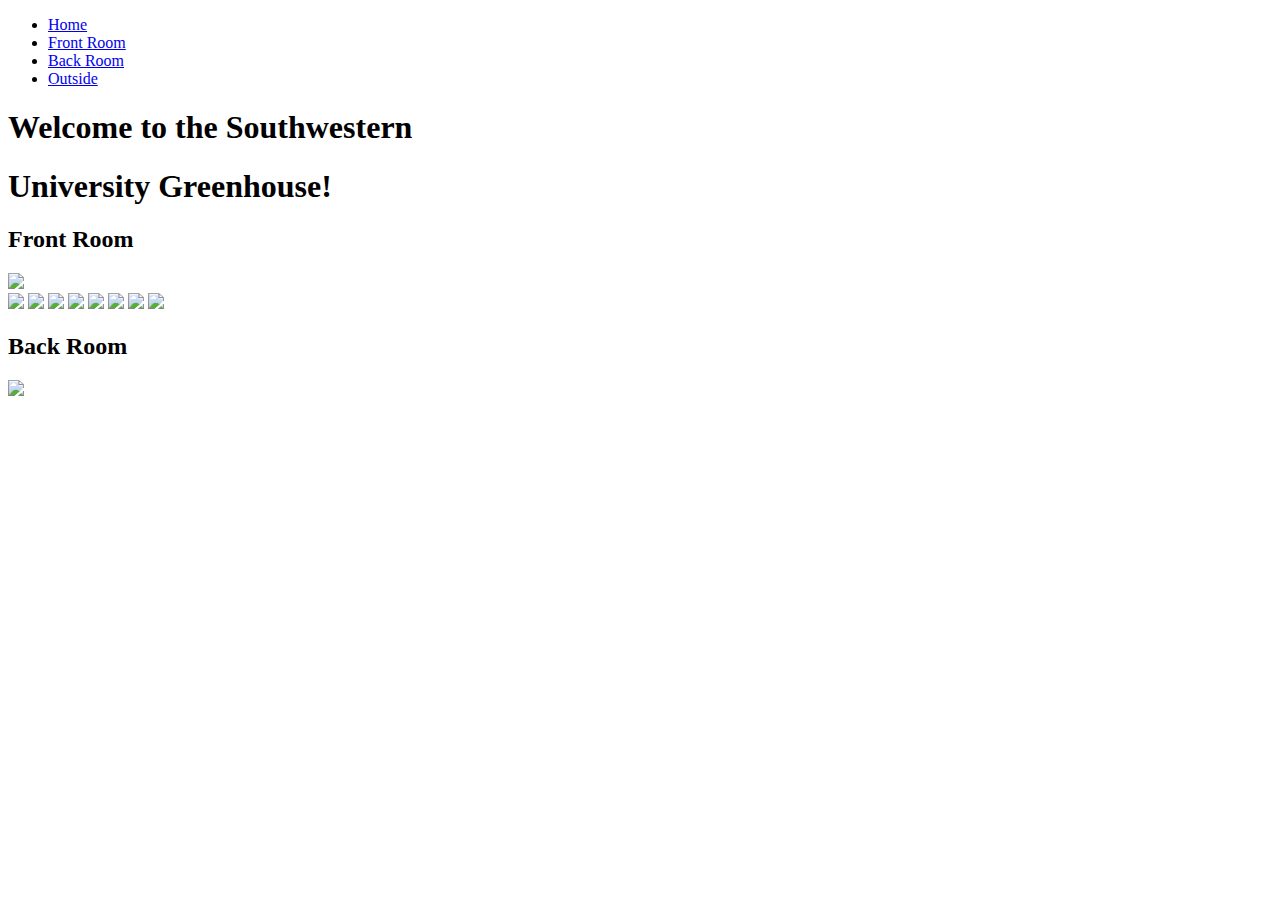
==== app/templates/index.html @ 9cfc9bf4 "made edits" ====
<!DOCTYPE html>
<html lang="en">
<head>
    <meta charset="UTF-8">
    <meta http-equiv="X-UA-Compatible" content="IE=edge">
    <meta name="viewport" content="width=device-width, initial-scale=1.0">
    <link rel="stylesheet" type="text/css" href="{{ url_for('static', filename='style.css') }}">
    <link href="https://fonts.googleapis.com/css2?family=Asap:ital,wght@0,100;0,300;0,400;1,300&display=swap" rel="stylesheet">
    <script type="text/javascript" src="index.js"></script>
    <title>Greenhouse Website</title>
</head>
<body>
    <header id="home">
        <nav>
            <div class = "row">
                <ul class="main-nav"> <!-- unordered list = ul, li = elements in the list -->
                    <li><a href="#home">Home</a></li>
                    <li><a href="#front">Front Room</a></li>
                    <li><a href="#back">Back Room</a></li>
                    <li><a href="#outside">Outside</a></li>
                </ul>
            </div>
        </nav>
        <div class="hero-text-box">

            <h1>Welcome to the Southwestern</h1>
            <h1>University Greenhouse!</h1>
            
        </div>
    
    
    </header>
    <section class = "front" id = "front">
        <h2>Front Room</h2>
        <div class = "item-box-of-3">
            <div class = "img-box-of-3">
                <!-- <script> fillGrid()</script> -->
                <div class="grid-container">
                    <!-- <script> fillGrid()</script> -->
                    <a href= '#'><div class="grid-item"></div></a>
                    <a href= '#'><div class="grid-item"></div></a>
                    <a href= '#'><div class="grid-item"></div></a>  
                    <a href= '#'><div class="grid-item"></div></a>
                    <a href= '#'><div class="grid-item"></div></a>
                    <a href= '#'><div class="grid-item"></div></a>   
                  </div>
                <div class="grid-container">
                    <!-- <script> fillGrid()</script> -->
                    <a href= '#'><div class="grid-item"></div></a>
                    <a href= '#'><div class="grid-item"></div></a>
                    <a href= '#'><div class="grid-item"></div></a>  
                    <a href= '#'><div class="grid-item"></div></a>
                    <a href= '#'><div class="grid-item"></div></a>
                    <a href= '#'><div class="grid-item"></div></a>   
                </div>
                <div class="grid-container">
                    <!-- <script> fillGrid()</script> -->
                    <a href= '#'><div class="grid-item"></div></a>
                    <a href= '#'><div class="grid-item"></div></a>
                    <a href= '#'><div class="grid-item"></div></a>  
                    <a href= '#'><div class="grid-item"></div></a>
                    <a href= '#'><div class="grid-item"></div></a>
                    <a href= '#'><div class="grid-item"></div></a>   
                  </div>
            </div>
            <div class = "img-box-of-3">
                <!-- <script> fillGrid()</script> -->
                <div class="grid-container">
                    <!-- <script> fillGrid()</script> -->
                    <a href= '#'><div class="grid-item"></div></a>
                    <a href= '#'><div class="grid-item"></div></a>
                    <a href= '#'><div class="grid-item"></div></a>  
                    <a href= '#'><div class="grid-item"></div></a>
                    <a href= '#'><div class="grid-item"></div></a>
                    <a href= '#'><div class="grid-item"></div></a>   
                  </div>
                <div class="grid-container">
                    <!-- <script> fillGrid()</script> -->
                    <a href= '#'><div class="grid-item"></div></a>
                    <a href= '#'><div class="grid-item"></div></a>
                    <a href= '#'><div class="grid-item"></div></a>  
                    <a href= '#'><div class="grid-item"></div></a>
                    <a href= '#'><div class="grid-item"></div></a>
                    <a href= '#'><div class="grid-item"></div></a>   
                </div>
                <div class="grid-container">
                    <!-- <script> fillGrid()</script> -->
                    <a href= '#'><div class="grid-item"></div></a>
                    <a href= '#'><div class="grid-item"></div></a>
                    <a href= '#'><div class="grid-item"></div></a>  
                    <a href= '#'><div class="grid-item"></div></a>
                    <a href= '#'><div class="grid-item"></div></a>
                    <a href= '#'><div class="grid-item"></div></a>   
                  </div>
            </div>
            <img src="/static/img/filler_form.jpg" class = "form">
        </div>
    </section>
    <section class = "photos" id = "photos">
        <div class = "img-box-of-8">
            <img src="/static/img/garden-1.jpeg" class = "photo">
            <img src="/static/img/garden-2.jpeg" class = "photo">
            <img src="/static/img/garden-3.jpeg" class = "photo">
            <img src="/static/img/garden-4.jpeg" class = "photo">
            <img src="/static/img/garden-5.jpeg" class = "photo">
            <img src="/static/img/garden-6.jpeg" class = "photo">
            <img src="/static/img/garden-7.jpeg" class = "photo">
            <img src="/static/img/garden-8.jpeg" class = "photo">
        </div>
    </section>
    <section class = "back" id = "back">
        <h2>Back Room</h2>
        <div class = "item-box-of-3">
            <div class = "img-box-of-3">
                <!-- <script> fillGrid()</script> -->
                <div class="grid-container">
                    <!-- <script> fillGrid()</script> -->
                    <a href= '#'><div class="grid-item"></div></a>
                    <a href= '#'><div class="grid-item"></div></a>
                    <a href= '#'><div class="grid-item"></div></a>  
                    <a href= '#'><div class="grid-item"></div></a>
                    <a href= '#'><div class="grid-item"></div></a>
                    <a href= '#'><div class="grid-item"></div></a>   
                  </div>
                <div class="grid-container">
                    <!-- <script> fillGrid()</script> -->
                    <a href= '#'><div class="grid-item"></div></a>
                    <a href= '#'><div class="grid-item"></div></a>
                    <a href= '#'><div class="grid-item"></div></a>  
                    <a href= '#'><div class="grid-item"></div></a>
                    <a href= '#'><div class="grid-item"></div></a>
                    <a href= '#'><div class="grid-item"></div></a>   
                </div>
                <div class="grid-container">
                    <!-- <script> fillGrid()</script> -->
                    <a href= '#'><div class="grid-item"></div></a>
                    <a href= '#'><div class="grid-item"></div></a>
                    <a href= '#'><div class="grid-item"></div></a>  
                    <a href= '#'><div class="grid-item"></div></a>
                    <a href= '#'><div class="grid-item"></div></a>
                    <a href= '#'><div class="grid-item"></div></a>   
                  </div>
            </div>
            <div class = "img-box-of-3">
                <!-- <script> fillGrid()</script> -->
                <div class="grid-container">
                    <!-- <script> fillGrid()</script> -->
                    <a href= '#'><div class="grid-item"></div></a>
                    <a href= '#'><div class="grid-item"></div></a>
                    <a href= '#'><div class="grid-item"></div></a>  
                    <a href= '#'><div class="grid-item"></div></a>
                    <a href= '#'><div class="grid-item"></div></a>
                    <a href= '#'><div class="grid-item"></div></a>   
                  </div>
                <div class="grid-container">
                    <!-- <script> fillGrid()</script> -->
                    <a href= '#'><div class="grid-item"></div></a>
                    <a href= '#'><div class="grid-item"></div></a>
                    <a href= '#'><div class="grid-item"></div></a>  
                    <a href= '#'><div class="grid-item"></div></a>
                    <a href= '#'><div class="grid-item"></div></a>
                    <a href= '#'><div class="grid-item"></div></a>   
                </div>
                <div class="grid-container">
                    <!-- <script> fillGrid()</script> -->
                    <a href= '#'><div class="grid-item"></div></a>
                    <a href= '#'><div class="grid-item"></div></a>
                    <a href= '#'><div class="grid-item"></div></a>  
                    <a href= '#'><div class="grid-item"></div></a>
                    <a href= '#'><div class="grid-item"></div></a>
                    <a href= '#'><div class="grid-item"></div></a>   
                  </div>
            </div>
            <img src="/static/img/filler_form.jpg" class = "form">
        </div>
    </section>
</body>
</html>
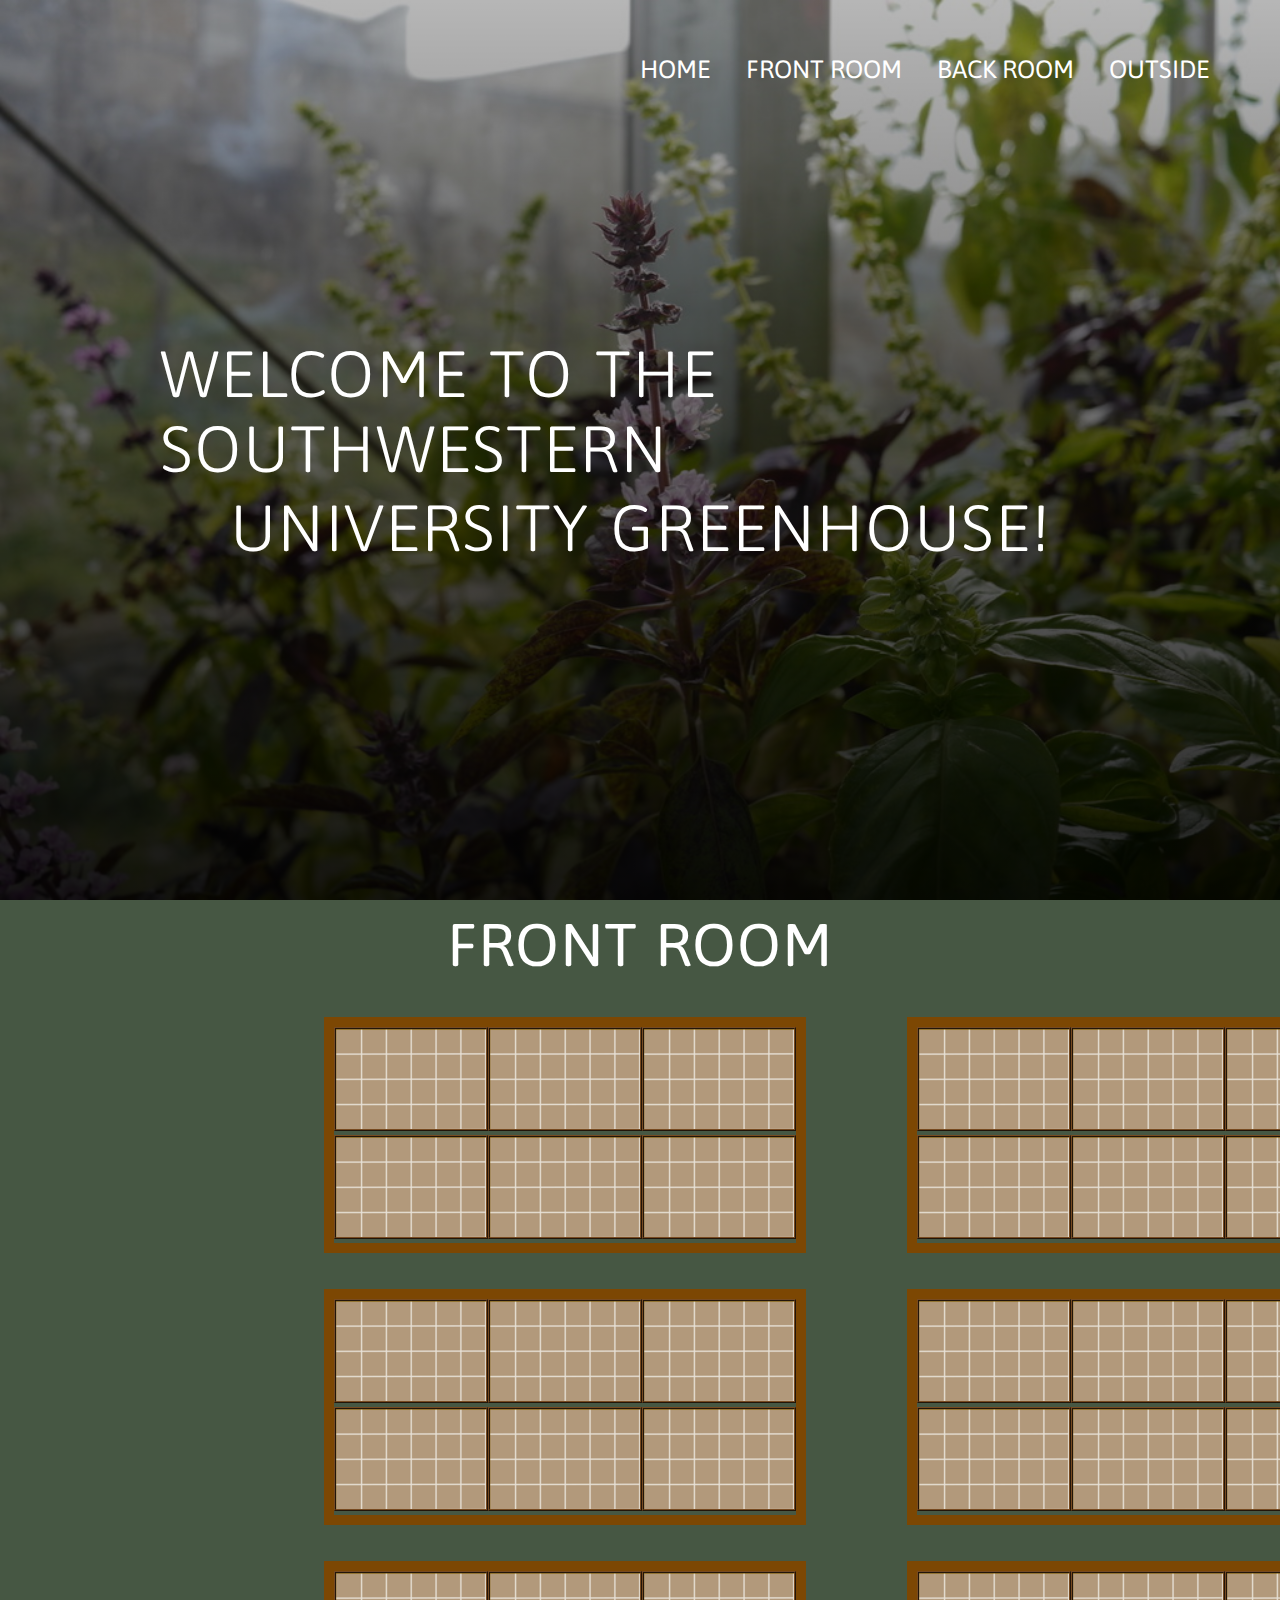
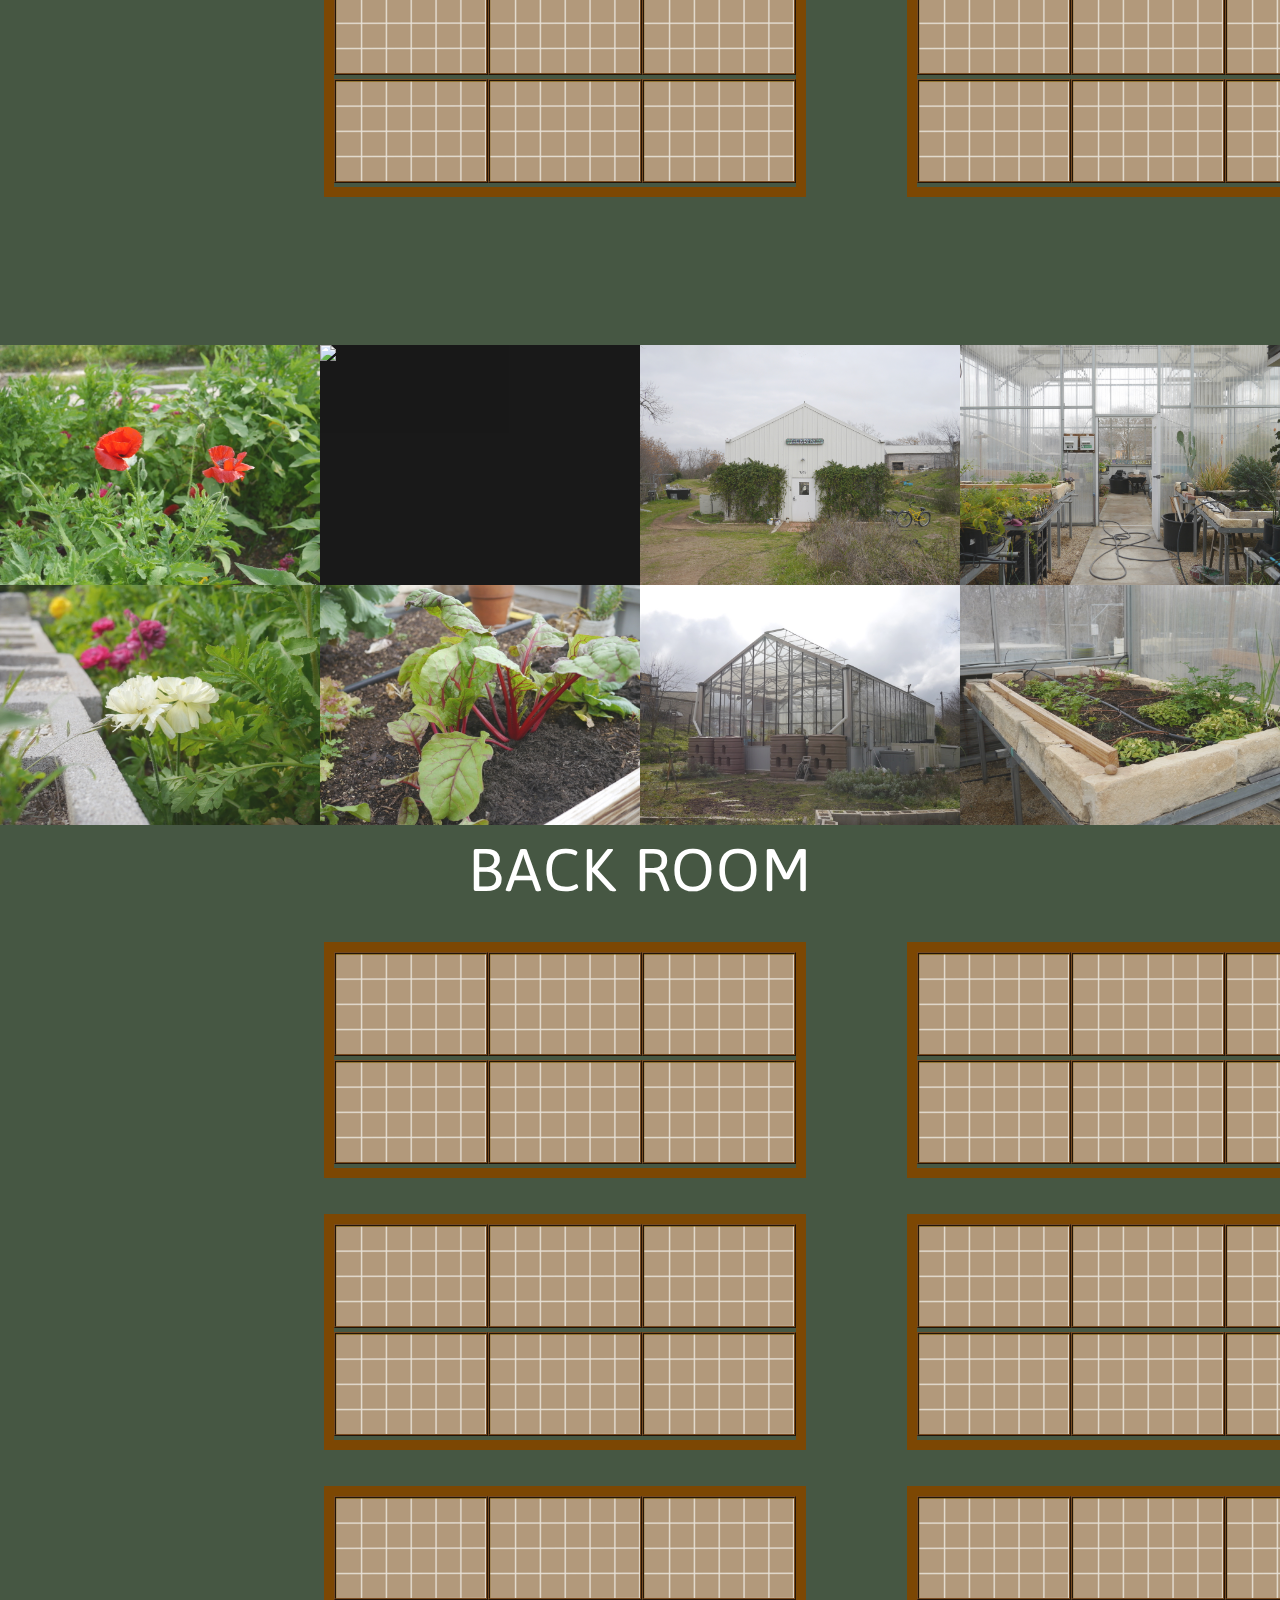
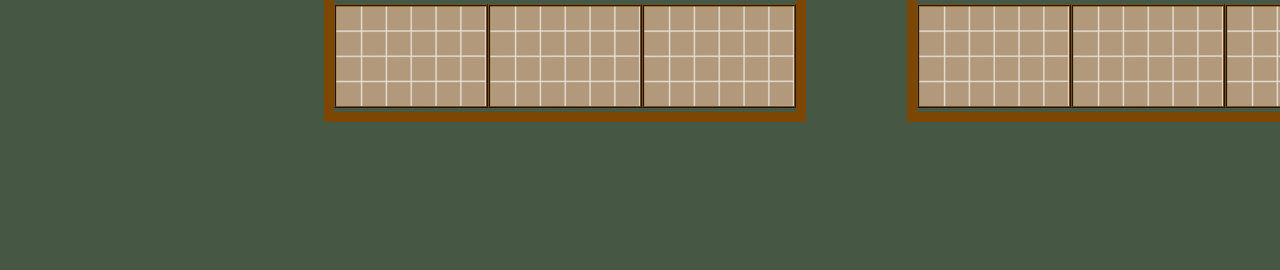
==== commit 4ea62347: "Everything is formatted right to display now" ====
--- a/app/templates/index.html
+++ b/app/templates/index.html
@@ -4,9 +4,10 @@
     <meta charset="UTF-8">
     <meta http-equiv="X-UA-Compatible" content="IE=edge">
     <meta name="viewport" content="width=device-width, initial-scale=1.0">
-    <link rel="stylesheet" type="text/css" href="{{ url_for('static', filename='style.css') }}">
+    <link rel="stylesheet" href="../static/style.css">
+    <link rel="stylesheet" href="../static/queries.css">
     <link href="https://fonts.googleapis.com/css2?family=Asap:ital,wght@0,100;0,300;0,400;1,300&display=swap" rel="stylesheet">
-    <script type="text/javascript" src="index.js"></script>
+    <script type="text/javascript" src="../static/index.js"></script>
     <title>Greenhouse Website</title>
 </head>
 <body>
@@ -37,75 +38,75 @@
                 <!-- <script> fillGrid()</script> -->
                 <div class="grid-container">
                     <!-- <script> fillGrid()</script> -->
-                    <a href= '#'><div class="grid-item"></div></a>
-                    <a href= '#'><div class="grid-item"></div></a>
-                    <a href= '#'><div class="grid-item"></div></a>  
-                    <a href= '#'><div class="grid-item"></div></a>
-                    <a href= '#'><div class="grid-item"></div></a>
-                    <a href= '#'><div class="grid-item"></div></a>   
+                    <a href= '#'><img src="../static/img/bed-section-2.png" class = "grid-item"></a>
+                    <a href= '#'><img src="../static/img/bed-section-2.png" class = "grid-item"></a>
+                    <a href= '#'><img src="../static/img/bed-section-2.png" class = "grid-item"></a>
+                    <a href= '#'><img src="../static/img/bed-section-2.png" class = "grid-item"></a>
+                    <a href= '#'><img src="../static/img/bed-section-2.png" class = "grid-item"></a>
+                    <a href= '#'><img src="../static/img/bed-section-2.png" class = "grid-item"></a>  
                   </div>
                 <div class="grid-container">
                     <!-- <script> fillGrid()</script> -->
-                    <a href= '#'><div class="grid-item"></div></a>
-                    <a href= '#'><div class="grid-item"></div></a>
-                    <a href= '#'><div class="grid-item"></div></a>  
-                    <a href= '#'><div class="grid-item"></div></a>
-                    <a href= '#'><div class="grid-item"></div></a>
-                    <a href= '#'><div class="grid-item"></div></a>   
+                    <a href= '#'><img src="../static/img/bed-section-2.png" class = "grid-item"></a>
+                    <a href= '#'><img src="../static/img/bed-section-2.png" class = "grid-item"></a>
+                    <a href= '#'><img src="../static/img/bed-section-2.png" class = "grid-item"></a>
+                    <a href= '#'><img src="../static/img/bed-section-2.png" class = "grid-item"></a>
+                    <a href= '#'><img src="../static/img/bed-section-2.png" class = "grid-item"></a>
+                    <a href= '#'><img src="../static/img/bed-section-2.png" class = "grid-item"></a>      
                 </div>
                 <div class="grid-container">
                     <!-- <script> fillGrid()</script> -->
-                    <a href= '#'><div class="grid-item"></div></a>
-                    <a href= '#'><div class="grid-item"></div></a>
-                    <a href= '#'><div class="grid-item"></div></a>  
-                    <a href= '#'><div class="grid-item"></div></a>
-                    <a href= '#'><div class="grid-item"></div></a>
-                    <a href= '#'><div class="grid-item"></div></a>   
+                    <a href= '#'><img src="../static/img/bed-section-2.png" class = "grid-item"></a>
+                    <a href= '#'><img src="../static/img/bed-section-2.png" class = "grid-item"></a>
+                    <a href= '#'><img src="../static/img/bed-section-2.png" class = "grid-item"></a>
+                    <a href= '#'><img src="../static/img/bed-section-2.png" class = "grid-item"></a>
+                    <a href= '#'><img src="../static/img/bed-section-2.png" class = "grid-item"></a>
+                    <a href= '#'><img src="../static/img/bed-section-2.png" class = "grid-item"></a>     
                   </div>
             </div>
             <div class = "img-box-of-3">
                 <!-- <script> fillGrid()</script> -->
                 <div class="grid-container">
                     <!-- <script> fillGrid()</script> -->
-                    <a href= '#'><div class="grid-item"></div></a>
-                    <a href= '#'><div class="grid-item"></div></a>
-                    <a href= '#'><div class="grid-item"></div></a>  
-                    <a href= '#'><div class="grid-item"></div></a>
-                    <a href= '#'><div class="grid-item"></div></a>
-                    <a href= '#'><div class="grid-item"></div></a>   
+                    <a href= '#'><img src="../static/img/bed-section-2.png" class = "grid-item"></a>
+                    <a href= '#'><img src="../static/img/bed-section-2.png" class = "grid-item"></a>
+                    <a href= '#'><img src="../static/img/bed-section-2.png" class = "grid-item"></a>
+                    <a href= '#'><img src="../static/img/bed-section-2.png" class = "grid-item"></a>
+                    <a href= '#'><img src="../static/img/bed-section-2.png" class = "grid-item"></a>
+                    <a href= '#'><img src="../static/img/bed-section-2.png" class = "grid-item"></a>     
                   </div>
                 <div class="grid-container">
                     <!-- <script> fillGrid()</script> -->
-                    <a href= '#'><div class="grid-item"></div></a>
-                    <a href= '#'><div class="grid-item"></div></a>
-                    <a href= '#'><div class="grid-item"></div></a>  
-                    <a href= '#'><div class="grid-item"></div></a>
-                    <a href= '#'><div class="grid-item"></div></a>
-                    <a href= '#'><div class="grid-item"></div></a>   
+                    <a href= '#'><img src="../static/img/bed-section-2.png" class = "grid-item"></a>
+                    <a href= '#'><img src="../static/img/bed-section-2.png" class = "grid-item"></a>
+                    <a href= '#'><img src="../static/img/bed-section-2.png" class = "grid-item"></a>
+                    <a href= '#'><img src="../static/img/bed-section-2.png" class = "grid-item"></a>
+                    <a href= '#'><img src="../static/img/bed-section-2.png" class = "grid-item"></a>
+                    <a href= '#'><img src="../static/img/bed-section-2.png" class = "grid-item"></a>  
                 </div>
                 <div class="grid-container">
                     <!-- <script> fillGrid()</script> -->
-                    <a href= '#'><div class="grid-item"></div></a>
-                    <a href= '#'><div class="grid-item"></div></a>
-                    <a href= '#'><div class="grid-item"></div></a>  
-                    <a href= '#'><div class="grid-item"></div></a>
-                    <a href= '#'><div class="grid-item"></div></a>
-                    <a href= '#'><div class="grid-item"></div></a>   
+                    <a href= '#'><img src="../static/img/bed-section-2.png" class = "grid-item"></a>
+                    <a href= '#'><img src="../static/img/bed-section-2.png" class = "grid-item"></a>
+                    <a href= '#'><img src="../static/img/bed-section-2.png" class = "grid-item"></a>
+                    <a href= '#'><img src="../static/img/bed-section-2.png" class = "grid-item"></a>
+                    <a href= '#'><img src="../static/img/bed-section-2.png" class = "grid-item"></a>
+                    <a href= '#'><img src="../static/img/bed-section-2.png" class = "grid-item"></a>    
                   </div>
             </div>
-            <img src="/static/img/filler_form.jpg" class = "form">
+            <img src="../static/img/filler_form.jpg" class = "form">
         </div>
     </section>
     <section class = "photos" id = "photos">
         <div class = "img-box-of-8">
-            <img src="/static/img/garden-1.jpeg" class = "photo">
-            <img src="/static/img/garden-2.jpeg" class = "photo">
-            <img src="/static/img/garden-3.jpeg" class = "photo">
-            <img src="/static/img/garden-4.jpeg" class = "photo">
-            <img src="/static/img/garden-5.jpeg" class = "photo">
-            <img src="/static/img/garden-6.jpeg" class = "photo">
-            <img src="/static/img/garden-7.jpeg" class = "photo">
-            <img src="/static/img/garden-8.jpeg" class = "photo">
+            <img src="../static/img/garden-1.jpeg" class = "photo">
+            <img src="../static/img/garden-2.jpeg" class = "photo">
+            <img src="../static/img/garden-3.jpeg" class = "photo">
+            <img src="../static/img/garden-4.jpeg" class = "photo">
+            <img src="../static/img/garden-5.jpeg" class = "photo">
+            <img src="../static/img/garden-6.jpeg" class = "photo">
+            <img src="../static/img/garden-7.jpeg" class = "photo">
+            <img src="../static/img/garden-8.jpeg" class = "photo">
         </div>
     </section>
     <section class = "back" id = "back">
@@ -115,63 +116,63 @@
                 <!-- <script> fillGrid()</script> -->
                 <div class="grid-container">
                     <!-- <script> fillGrid()</script> -->
-                    <a href= '#'><div class="grid-item"></div></a>
-                    <a href= '#'><div class="grid-item"></div></a>
-                    <a href= '#'><div class="grid-item"></div></a>  
-                    <a href= '#'><div class="grid-item"></div></a>
-                    <a href= '#'><div class="grid-item"></div></a>
-                    <a href= '#'><div class="grid-item"></div></a>   
+                    <a href= '#'><img src="../static/img/bed-section-2.png" class = "grid-item"></a>
+                    <a href= '#'><img src="../static/img/bed-section-2.png" class = "grid-item"></a>
+                    <a href= '#'><img src="../static/img/bed-section-2.png" class = "grid-item"></a>
+                    <a href= '#'><img src="../static/img/bed-section-2.png" class = "grid-item"></a>
+                    <a href= '#'><img src="../static/img/bed-section-2.png" class = "grid-item"></a>
+                    <a href= '#'><img src="../static/img/bed-section-2.png" class = "grid-item"></a>    
                   </div>
                 <div class="grid-container">
                     <!-- <script> fillGrid()</script> -->
-                    <a href= '#'><div class="grid-item"></div></a>
-                    <a href= '#'><div class="grid-item"></div></a>
-                    <a href= '#'><div class="grid-item"></div></a>  
-                    <a href= '#'><div class="grid-item"></div></a>
-                    <a href= '#'><div class="grid-item"></div></a>
-                    <a href= '#'><div class="grid-item"></div></a>   
+                    <a href= '#'><img src="../static/img/bed-section-2.png" class = "grid-item"></a>
+                    <a href= '#'><img src="../static/img/bed-section-2.png" class = "grid-item"></a>
+                    <a href= '#'><img src="../static/img/bed-section-2.png" class = "grid-item"></a>
+                    <a href= '#'><img src="../static/img/bed-section-2.png" class = "grid-item"></a>
+                    <a href= '#'><img src="../static/img/bed-section-2.png" class = "grid-item"></a>
+                    <a href= '#'><img src="../static/img/bed-section-2.png" class = "grid-item"></a>     
                 </div>
                 <div class="grid-container">
                     <!-- <script> fillGrid()</script> -->
-                    <a href= '#'><div class="grid-item"></div></a>
-                    <a href= '#'><div class="grid-item"></div></a>
-                    <a href= '#'><div class="grid-item"></div></a>  
-                    <a href= '#'><div class="grid-item"></div></a>
-                    <a href= '#'><div class="grid-item"></div></a>
-                    <a href= '#'><div class="grid-item"></div></a>   
+                    <a href= '#'><img src="../static/img/bed-section-2.png" class = "grid-item"></a>
+                    <a href= '#'><img src="../static/img/bed-section-2.png" class = "grid-item"></a>
+                    <a href= '#'><img src="../static/img/bed-section-2.png" class = "grid-item"></a>
+                    <a href= '#'><img src="../static/img/bed-section-2.png" class = "grid-item"></a>
+                    <a href= '#'><img src="../static/img/bed-section-2.png" class = "grid-item"></a>
+                    <a href= '#'><img src="../static/img/bed-section-2.png" class = "grid-item"></a>     
                   </div>
             </div>
             <div class = "img-box-of-3">
                 <!-- <script> fillGrid()</script> -->
                 <div class="grid-container">
                     <!-- <script> fillGrid()</script> -->
-                    <a href= '#'><div class="grid-item"></div></a>
-                    <a href= '#'><div class="grid-item"></div></a>
-                    <a href= '#'><div class="grid-item"></div></a>  
-                    <a href= '#'><div class="grid-item"></div></a>
-                    <a href= '#'><div class="grid-item"></div></a>
-                    <a href= '#'><div class="grid-item"></div></a>   
+                    <a href= '#'><img src="../static/img/bed-section-2.png" class = "grid-item"></a>
+                    <a href= '#'><img src="../static/img/bed-section-2.png" class = "grid-item"></a>
+                    <a href= '#'><img src="../static/img/bed-section-2.png" class = "grid-item"></a>
+                    <a href= '#'><img src="../static/img/bed-section-2.png" class = "grid-item"></a>
+                    <a href= '#'><img src="../static/img/bed-section-2.png" class = "grid-item"></a>
+                    <a href= '#'><img src="../static/img/bed-section-2.png" class = "grid-item"></a>    
                   </div>
                 <div class="grid-container">
                     <!-- <script> fillGrid()</script> -->
-                    <a href= '#'><div class="grid-item"></div></a>
-                    <a href= '#'><div class="grid-item"></div></a>
-                    <a href= '#'><div class="grid-item"></div></a>  
-                    <a href= '#'><div class="grid-item"></div></a>
-                    <a href= '#'><div class="grid-item"></div></a>
-                    <a href= '#'><div class="grid-item"></div></a>   
+                    <a href= '#'><img src="../static/img/bed-section-2.png" class = "grid-item"></a>
+                    <a href= '#'><img src="../static/img/bed-section-2.png" class = "grid-item"></a>
+                    <a href= '#'><img src="../static/img/bed-section-2.png" class = "grid-item"></a>
+                    <a href= '#'><img src="../static/img/bed-section-2.png" class = "grid-item"></a>
+                    <a href= '#'><img src="../static/img/bed-section-2.png" class = "grid-item"></a>
+                    <a href= '#'><img src="../static/img/bed-section-2.png" class = "grid-item"></a>     
                 </div>
                 <div class="grid-container">
                     <!-- <script> fillGrid()</script> -->
-                    <a href= '#'><div class="grid-item"></div></a>
-                    <a href= '#'><div class="grid-item"></div></a>
-                    <a href= '#'><div class="grid-item"></div></a>  
-                    <a href= '#'><div class="grid-item"></div></a>
-                    <a href= '#'><div class="grid-item"></div></a>
-                    <a href= '#'><div class="grid-item"></div></a>   
+                    <a href= '#'><img src="../static/img/bed-section-2.png" class = "grid-item"></a>
+                    <a href= '#'><img src="../static/img/bed-section-2.png" class = "grid-item"></a>
+                    <a href= '#'><img src="../static/img/bed-section-2.png" class = "grid-item"></a>
+                    <a href= '#'><img src="../static/img/bed-section-2.png" class = "grid-item"></a>
+                    <a href= '#'><img src="../static/img/bed-section-2.png" class = "grid-item"></a>
+                    <a href= '#'><img src="../static/img/bed-section-2.png" class = "grid-item"></a>    
                   </div>
             </div>
-            <img src="/static/img/filler_form.jpg" class = "form">
+            <img src="../static/img/filler_form.jpg" class = "form">
         </div>
     </section>
 </body>
--- a/app/static/style.css
+++ b/app/static/style.css
@@ -0,0 +1,271 @@
+/* ---------------------------------- */
+/*      BASIC SETUP                   */
+/* ---------------------------------- */ 
+*{
+    margin:0;
+    padding: 0;
+    box-sizing: 0;
+}
+
+html{
+    background-color: #fff;
+    color: #5f5f5f;
+    font-family: 'Asap', sans-serif;
+    font-weight: 300%;
+    font-size: 20px;
+    text-rendering: optimizeLegibility;
+}
+
+/* ---------------------------------- */
+/*      REUSABLE COMPONENTS           */
+/* ---------------------------------- */ 
+
+
+.row {
+    max-width: 1140px;
+    margin: 0 auto;
+}
+
+section {
+    padding: 130px 0px;
+}
+
+header{
+    background-image: linear-gradient(rgba(0, 0, 0, 0.288), rgba(0, 0, 0, 0.863)), url(img/greenhouse-main.jpg);
+    background-size: cover;
+    background-position: center;
+    height: 100vh; /*1 100vh is 100% of the viewport */
+    background-attachment: fixed;
+}
+
+.hero-text-box{
+    position: absolute;
+    width: 75%;
+    top: 50%;
+    left: 50%;
+    transform: translate(-50%, 50%);
+}
+
+.hero-text-box h1{
+    display: flex;
+    justify-content: center;
+    align-items: center;
+    margin-top: 5%;
+    margin-bottom: 0%;
+    padding-bottom: 2%;
+    color: #fff;
+    font-size: 50%;
+    word-spacing: 1%;
+    letter-spacing: 1%;
+    font-weight: 300%;
+    text-transform:uppercase;
+    
+}
+
+h1,
+h2,
+h3{
+    font-weight: 300;
+    text-transform: uppercase;
+}
+
+h1:first-child{
+    display: flex;
+    justify-content: center;
+    align-items: center;
+    margin-top: -125px;
+    margin-bottom: 0px;
+    color: #fff;
+    font-size: 65px;
+    word-spacing: 4px;
+    letter-spacing: 1px;
+}
+h1:last-child{
+    display: flex;
+    justify-content: center;
+    align-items: center;
+    margin-top: -15px;
+    margin-bottom: 0px;
+    color: #fff;
+    font-size: 65px;
+    word-spacing: 4px;
+    letter-spacing: 1px;
+}
+
+
+h2{
+    font-size: 300%;
+    color: white;
+    font-weight: 400;
+    word-spacing: 2px;
+    text-align: center;
+    margin-top: -120px;
+    margin-bottom: 20px;
+    letter-spacing: 1px;
+}
+
+.break{
+    padding: 200px 0px;
+}
+
+h3{
+    font-size: 110%;
+    margin-bottom: 15px;
+    
+}
+
+.main-nav{
+    float: right;
+    list-style: none;
+    margin-top: 55px;
+}
+
+
+.main-nav li{
+    display: inline-block;
+    margin-left: 30px;
+}
+
+.main-nav li a:link,
+.main-nav li a:visited{
+   
+    padding: 8px 0;
+    color: #fff;
+    text-decoration: none;
+    text-transform:uppercase;
+    font-size: 125%;
+    border-bottom: 2px solid transparent;
+    transition: border-bottom 0.2s;
+    
+}
+
+.main-nav li a:hover,
+.main-nav li a:active{
+    border-bottom: 2px solid #49e622;
+    
+}
+
+.front, .back{
+    background-color: #465743;
+}
+
+.front{
+    justify-content: center;
+}
+
+.photos{
+    padding: 0 0 0 0;
+}
+
+.img-box-of-2{
+    display: inline-flex;
+    margin-left: 7%;
+    /* flex-flow: column wrap;  */
+    align-items: center;
+    flex-direction:row;
+    justify-content: space-evenly;
+    padding-top: 0%;
+    padding-right: 20%;
+}
+
+.item-box-of-3{
+    display: flex;
+    flex-direction: row;
+    align-items: center;
+    justify-content: space-evenly;
+    margin-left: 23%;
+    margin-right: 20%;
+}
+
+
+
+.img-box-of-3{
+    display: flex;
+    /* margin-left: 7%; */
+    /* flex-flow: column wrap;  */
+    align-items: left;
+    flex-direction:column;
+    justify-content: space-evenly;
+    padding-top: 0%;
+    padding-right: 5%;
+}
+
+.img-box-of-8{
+    display:flex;
+    flex-direction: row;
+    flex-flow: row wrap;
+    margin: 0 0 0 0;
+}
+
+
+
+.photo {
+    background-color: #000;
+    opacity: 0.9;
+    width: 25%;
+    /* height:25%; */
+    height:auto;
+    margin: 0;
+    overflow: hidden;
+    transform: scale(1);
+    transition: transform 0.5s, opacity .5s;
+}
+
+
+
+.photo:hover {
+    opacity: 1;
+    transform: scale(1);
+    
+}
+
+
+/* .photo{
+    width: 25%;
+    height: 25%;
+    padding: 0 0 0 0;
+    gap: 0px;
+} */
+
+.beds{
+    width: 25%;
+    padding: 2%;
+}
+
+.form{
+    width: 50%;
+    height: -50%;
+    float:right;
+    margin-right: 7%;
+    
+    
+}
+
+  .grid-container {
+    margin: 18px 30px;
+    display: inline-grid;
+    grid-template-columns: repeat(3, 1fr);
+    /* gap: 5px; */
+    border:10px solid rgb(124, 71, 3);
+    grid-auto-rows: auto;
+  }
+  
+  .grid-item {
+    /* width: 150px;
+    height: 100px; */
+    border: 2px ridge rgb(119, 74, 32);
+    /* background-image: url(/img/bed-section-2.png);
+    background-size: 100% 100%; */
+    transform: scale(1);
+    transition: transform 0.5s, opacity .5s;
+  }
+
+  .grid-item:hover {
+    opacity: .75;
+    transform: scale(1);
+    
+}
+
+.grid-item:active{
+    background-color: #000;
+}
--- a/app/static/queries.css
+++ b/app/static/queries.css
@@ -0,0 +1,72 @@
+/***************************/
+/*          WIDTHS         */
+/***************************/
+
+@media only screen and (max-width: 2560px){
+    .hero-text-box{
+        margin-top: -4%;
+    }
+
+    .item-box-of-3{
+        margin-right: 14%;
+    }
+}
+
+@media only screen and (max-width: 1920px){
+    
+}
+/* ipad pro  */
+@media only screen and (max-width: 1024px){
+
+    .hero-text-box h1{
+        font-size: 225%;
+
+    }
+
+    .main-nav{
+        margin-right: 22%;
+    }
+
+    h2{
+        font-size: 225%;
+    }
+
+    
+
+    .grid-container {
+        /* margin: auto; */
+        margin-right:-210px;
+        
+        display: inline-grid;
+        /* grid-template-columns: repeat(3, 1fr); */
+        border:5px solid rgb(124, 71, 3);
+        /* grid-auto-rows: auto; */
+      }
+
+    .grid-item{
+        width: 100%;
+        height: 100%;
+        border: 2px ridge rgb(119, 74, 32);
+        /* background-image: url(/img/bed-section-2.png);
+        background-size: 75% 50%; */
+        transform: scale(1);
+        transition: transform 0.5s, opacity .5s;
+    }
+
+    .form{
+        width: 40%;
+        height: -40%;
+        /* padding-left: -100%; */
+        /* margin-left: 40%; */
+    }
+
+    .item-box-of-3{
+        margin-left: 20%;
+        /* padding-right: 50%; */
+    }
+
+    .img-box-of-3{
+        padding-right: 50%;
+
+    }
+}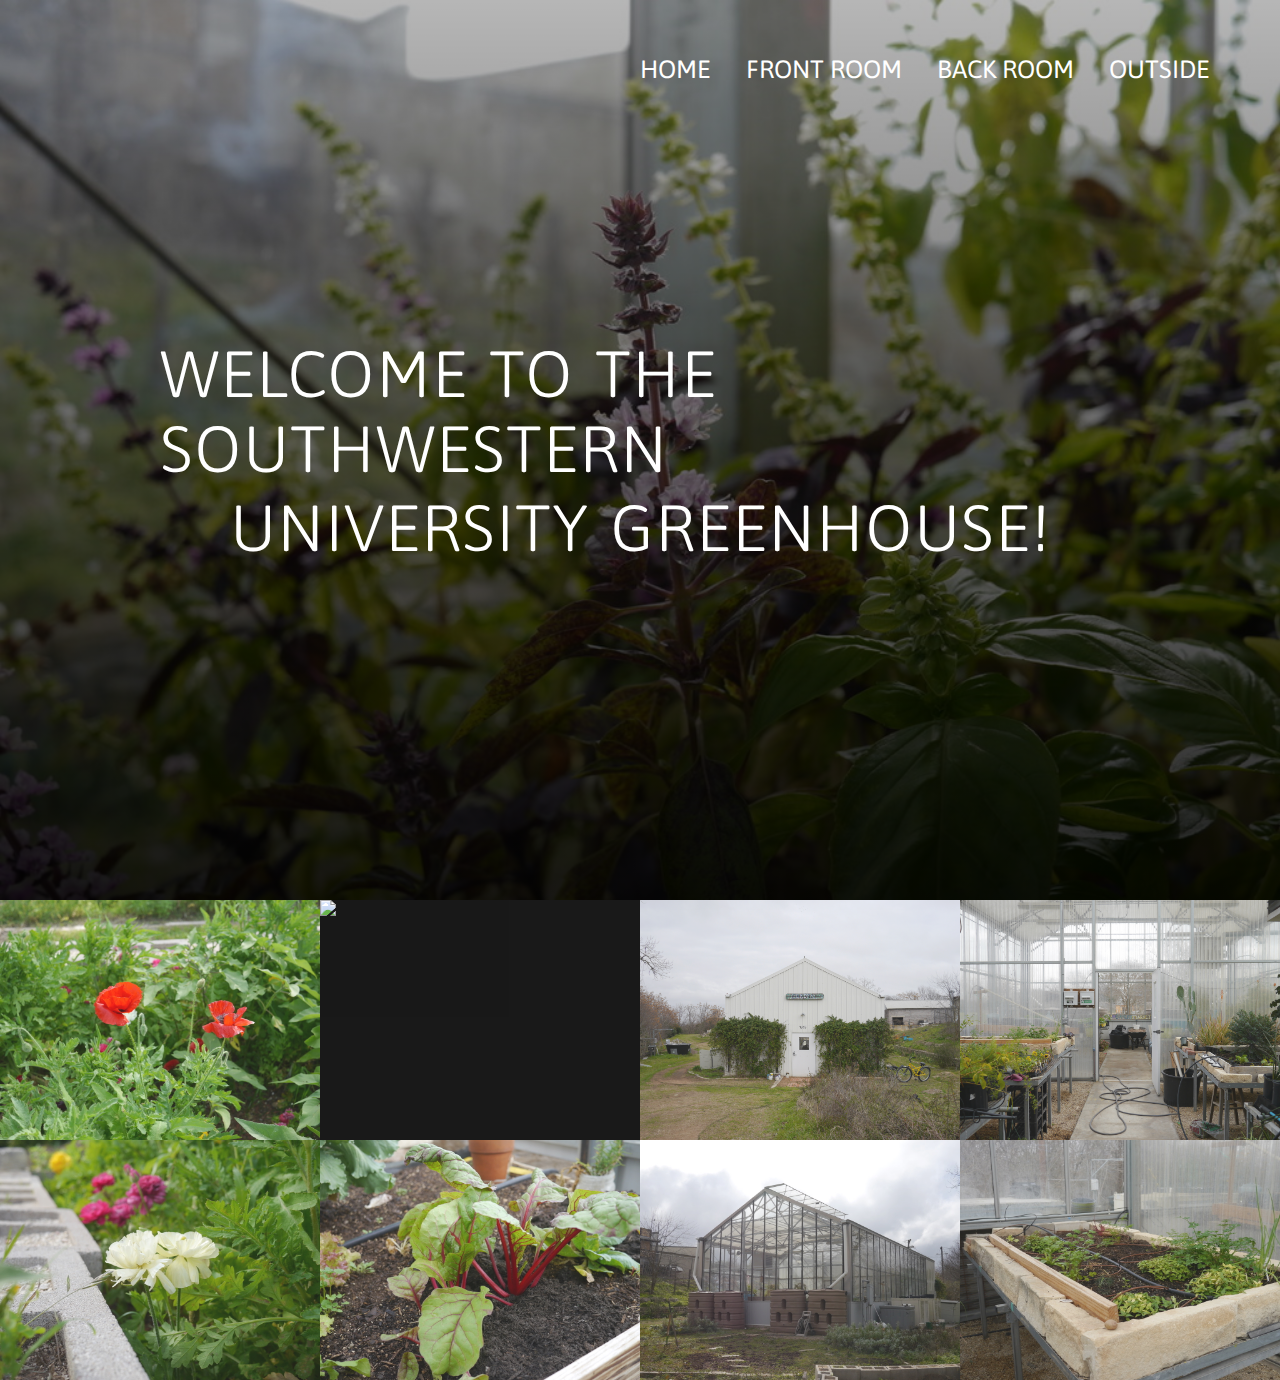
==== commit 19a7ae0e: "Worked on form and added link to form to images" ====
--- a/app/templates/index.html
+++ b/app/templates/index.html
@@ -15,10 +15,10 @@
         <nav>
             <div class = "row">
                 <ul class="main-nav"> <!-- unordered list = ul, li = elements in the list -->
-                    <li><a href="#home">Home</a></li>
-                    <li><a href="#front">Front Room</a></li>
-                    <li><a href="#back">Back Room</a></li>
-                    <li><a href="#outside">Outside</a></li>
+                    <li><a href="#">Home</a></li>
+                    <li><a href="front.html">Front Room</a></li>
+                    <li><a href="back.html">Back Room</a></li>
+                    <li><a href="outside.html">Outside</a></li>
                 </ul>
             </div>
         </nav>
@@ -31,72 +31,6 @@
     
     
     </header>
-    <section class = "front" id = "front">
-        <h2>Front Room</h2>
-        <div class = "item-box-of-3">
-            <div class = "img-box-of-3">
-                <!-- <script> fillGrid()</script> -->
-                <div class="grid-container">
-                    <!-- <script> fillGrid()</script> -->
-                    <a href= '#'><img src="../static/img/bed-section-2.png" class = "grid-item"></a>
-                    <a href= '#'><img src="../static/img/bed-section-2.png" class = "grid-item"></a>
-                    <a href= '#'><img src="../static/img/bed-section-2.png" class = "grid-item"></a>
-                    <a href= '#'><img src="../static/img/bed-section-2.png" class = "grid-item"></a>
-                    <a href= '#'><img src="../static/img/bed-section-2.png" class = "grid-item"></a>
-                    <a href= '#'><img src="../static/img/bed-section-2.png" class = "grid-item"></a>  
-                  </div>
-                <div class="grid-container">
-                    <!-- <script> fillGrid()</script> -->
-                    <a href= '#'><img src="../static/img/bed-section-2.png" class = "grid-item"></a>
-                    <a href= '#'><img src="../static/img/bed-section-2.png" class = "grid-item"></a>
-                    <a href= '#'><img src="../static/img/bed-section-2.png" class = "grid-item"></a>
-                    <a href= '#'><img src="../static/img/bed-section-2.png" class = "grid-item"></a>
-                    <a href= '#'><img src="../static/img/bed-section-2.png" class = "grid-item"></a>
-                    <a href= '#'><img src="../static/img/bed-section-2.png" class = "grid-item"></a>      
-                </div>
-                <div class="grid-container">
-                    <!-- <script> fillGrid()</script> -->
-                    <a href= '#'><img src="../static/img/bed-section-2.png" class = "grid-item"></a>
-                    <a href= '#'><img src="../static/img/bed-section-2.png" class = "grid-item"></a>
-                    <a href= '#'><img src="../static/img/bed-section-2.png" class = "grid-item"></a>
-                    <a href= '#'><img src="../static/img/bed-section-2.png" class = "grid-item"></a>
-                    <a href= '#'><img src="../static/img/bed-section-2.png" class = "grid-item"></a>
-                    <a href= '#'><img src="../static/img/bed-section-2.png" class = "grid-item"></a>     
-                  </div>
-            </div>
-            <div class = "img-box-of-3">
-                <!-- <script> fillGrid()</script> -->
-                <div class="grid-container">
-                    <!-- <script> fillGrid()</script> -->
-                    <a href= '#'><img src="../static/img/bed-section-2.png" class = "grid-item"></a>
-                    <a href= '#'><img src="../static/img/bed-section-2.png" class = "grid-item"></a>
-                    <a href= '#'><img src="../static/img/bed-section-2.png" class = "grid-item"></a>
-                    <a href= '#'><img src="../static/img/bed-section-2.png" class = "grid-item"></a>
-                    <a href= '#'><img src="../static/img/bed-section-2.png" class = "grid-item"></a>
-                    <a href= '#'><img src="../static/img/bed-section-2.png" class = "grid-item"></a>     
-                  </div>
-                <div class="grid-container">
-                    <!-- <script> fillGrid()</script> -->
-                    <a href= '#'><img src="../static/img/bed-section-2.png" class = "grid-item"></a>
-                    <a href= '#'><img src="../static/img/bed-section-2.png" class = "grid-item"></a>
-                    <a href= '#'><img src="../static/img/bed-section-2.png" class = "grid-item"></a>
-                    <a href= '#'><img src="../static/img/bed-section-2.png" class = "grid-item"></a>
-                    <a href= '#'><img src="../static/img/bed-section-2.png" class = "grid-item"></a>
-                    <a href= '#'><img src="../static/img/bed-section-2.png" class = "grid-item"></a>  
-                </div>
-                <div class="grid-container">
-                    <!-- <script> fillGrid()</script> -->
-                    <a href= '#'><img src="../static/img/bed-section-2.png" class = "grid-item"></a>
-                    <a href= '#'><img src="../static/img/bed-section-2.png" class = "grid-item"></a>
-                    <a href= '#'><img src="../static/img/bed-section-2.png" class = "grid-item"></a>
-                    <a href= '#'><img src="../static/img/bed-section-2.png" class = "grid-item"></a>
-                    <a href= '#'><img src="../static/img/bed-section-2.png" class = "grid-item"></a>
-                    <a href= '#'><img src="../static/img/bed-section-2.png" class = "grid-item"></a>    
-                  </div>
-            </div>
-            <img src="../static/img/filler_form.jpg" class = "form">
-        </div>
-    </section>
     <section class = "photos" id = "photos">
         <div class = "img-box-of-8">
             <img src="../static/img/garden-1.jpeg" class = "photo">
@@ -109,71 +43,6 @@
             <img src="../static/img/garden-8.jpeg" class = "photo">
         </div>
     </section>
-    <section class = "back" id = "back">
-        <h2>Back Room</h2>
-        <div class = "item-box-of-3">
-            <div class = "img-box-of-3">
-                <!-- <script> fillGrid()</script> -->
-                <div class="grid-container">
-                    <!-- <script> fillGrid()</script> -->
-                    <a href= '#'><img src="../static/img/bed-section-2.png" class = "grid-item"></a>
-                    <a href= '#'><img src="../static/img/bed-section-2.png" class = "grid-item"></a>
-                    <a href= '#'><img src="../static/img/bed-section-2.png" class = "grid-item"></a>
-                    <a href= '#'><img src="../static/img/bed-section-2.png" class = "grid-item"></a>
-                    <a href= '#'><img src="../static/img/bed-section-2.png" class = "grid-item"></a>
-                    <a href= '#'><img src="../static/img/bed-section-2.png" class = "grid-item"></a>    
-                  </div>
-                <div class="grid-container">
-                    <!-- <script> fillGrid()</script> -->
-                    <a href= '#'><img src="../static/img/bed-section-2.png" class = "grid-item"></a>
-                    <a href= '#'><img src="../static/img/bed-section-2.png" class = "grid-item"></a>
-                    <a href= '#'><img src="../static/img/bed-section-2.png" class = "grid-item"></a>
-                    <a href= '#'><img src="../static/img/bed-section-2.png" class = "grid-item"></a>
-                    <a href= '#'><img src="../static/img/bed-section-2.png" class = "grid-item"></a>
-                    <a href= '#'><img src="../static/img/bed-section-2.png" class = "grid-item"></a>     
-                </div>
-                <div class="grid-container">
-                    <!-- <script> fillGrid()</script> -->
-                    <a href= '#'><img src="../static/img/bed-section-2.png" class = "grid-item"></a>
-                    <a href= '#'><img src="../static/img/bed-section-2.png" class = "grid-item"></a>
-                    <a href= '#'><img src="../static/img/bed-section-2.png" class = "grid-item"></a>
-                    <a href= '#'><img src="../static/img/bed-section-2.png" class = "grid-item"></a>
-                    <a href= '#'><img src="../static/img/bed-section-2.png" class = "grid-item"></a>
-                    <a href= '#'><img src="../static/img/bed-section-2.png" class = "grid-item"></a>     
-                  </div>
-            </div>
-            <div class = "img-box-of-3">
-                <!-- <script> fillGrid()</script> -->
-                <div class="grid-container">
-                    <!-- <script> fillGrid()</script> -->
-                    <a href= '#'><img src="../static/img/bed-section-2.png" class = "grid-item"></a>
-                    <a href= '#'><img src="../static/img/bed-section-2.png" class = "grid-item"></a>
-                    <a href= '#'><img src="../static/img/bed-section-2.png" class = "grid-item"></a>
-                    <a href= '#'><img src="../static/img/bed-section-2.png" class = "grid-item"></a>
-                    <a href= '#'><img src="../static/img/bed-section-2.png" class = "grid-item"></a>
-                    <a href= '#'><img src="../static/img/bed-section-2.png" class = "grid-item"></a>    
-                  </div>
-                <div class="grid-container">
-                    <!-- <script> fillGrid()</script> -->
-                    <a href= '#'><img src="../static/img/bed-section-2.png" class = "grid-item"></a>
-                    <a href= '#'><img src="../static/img/bed-section-2.png" class = "grid-item"></a>
-                    <a href= '#'><img src="../static/img/bed-section-2.png" class = "grid-item"></a>
-                    <a href= '#'><img src="../static/img/bed-section-2.png" class = "grid-item"></a>
-                    <a href= '#'><img src="../static/img/bed-section-2.png" class = "grid-item"></a>
-                    <a href= '#'><img src="../static/img/bed-section-2.png" class = "grid-item"></a>     
-                </div>
-                <div class="grid-container">
-                    <!-- <script> fillGrid()</script> -->
-                    <a href= '#'><img src="../static/img/bed-section-2.png" class = "grid-item"></a>
-                    <a href= '#'><img src="../static/img/bed-section-2.png" class = "grid-item"></a>
-                    <a href= '#'><img src="../static/img/bed-section-2.png" class = "grid-item"></a>
-                    <a href= '#'><img src="../static/img/bed-section-2.png" class = "grid-item"></a>
-                    <a href= '#'><img src="../static/img/bed-section-2.png" class = "grid-item"></a>
-                    <a href= '#'><img src="../static/img/bed-section-2.png" class = "grid-item"></a>    
-                  </div>
-            </div>
-            <img src="../static/img/filler_form.jpg" class = "form">
-        </div>
-    </section>
+   
 </body>
 </html>
--- a/app/static/queries.css
+++ b/app/static/queries.css
@@ -35,17 +35,17 @@
 
     .grid-container {
         /* margin: auto; */
-        margin-right:-210px;
+        margin-right:-300px;
         
         display: inline-grid;
         /* grid-template-columns: repeat(3, 1fr); */
-        border:5px solid rgb(124, 71, 3);
+        border: 5px solid rgb(124, 71, 3);
         /* grid-auto-rows: auto; */
       }
 
     .grid-item{
-        width: 100%;
-        height: 100%;
+        width: 96%;
+        height: 96%;
         border: 2px ridge rgb(119, 74, 32);
         /* background-image: url(/img/bed-section-2.png);
         background-size: 75% 50%; */
@@ -54,19 +54,179 @@
     }
 
     .form{
-        width: 40%;
-        height: -40%;
-        /* padding-left: -100%; */
-        /* margin-left: 40%; */
-    }
-
-    .item-box-of-3{
-        margin-left: 20%;
-        /* padding-right: 50%; */
-    }
-
-    .img-box-of-3{
+        display: none;
+    }
+
+    .img-box-of-3{
+        margin-right: 10%;
         padding-right: 50%;
 
     }
+}
+
+
+@media only screen and (max-width: 768px){
+    .hero-text-box h1{
+        font-size: 150%;
+        padding-bottom: 5%;
+
+    }
+    .hero-text-box{
+        margin-top: 10%;
+    }
+
+    .main-nav{
+        margin-right: 14%;
+    }
+
+    .img-box-of-3{
+        margin-right: 30%;
+    }
+}
+
+@media only screen and (max-width: 540px){
+    .main-nav{
+        font-size: 65%;
+    }
+
+    .hero-text-box h1{
+        font-size: 110%;
+        padding-bottom: 6%;
+    }
+
+    h2{
+        font-size: 150%;
+    }
+
+    .grid-container{
+        margin-right: -300%;
+
+    }
+
+    .img-box-of-3{
+        padding-right: 30%;
+        margin-left: -10%;
+
+    }
+
+    .grid-item{
+        width: 92%;
+        height: 92%;
+    }
+
+
+}
+
+@media only screen and (max-width: 414px){
+    .main-nav{
+        font-size: 45%;
+    
+    }
+
+    .hero-text-box h1{
+        font-size: 75%;
+        padding-bottom: 8%;
+    }
+
+    h2{
+        font-size: 95%;
+    }
+
+    .grid-container{
+        margin-right: -220%;
+
+    }
+
+
+
+}
+
+@media only screen and (max-width: 411px){
+    .img-box-of-3{
+        margin-left: -15%;
+    }
+}
+
+@media only screen and (max-width: 375px){
+    .main-nav{
+        font-size: 40%;
+    
+    }
+
+}
+
+@media only screen and (max-width: 360px){
+    .main-nav{
+        font-size: 35%;
+    }
+
+    .hero-text-box h1{
+        font-size: 70%;
+    }
+
+    .hero-text-box{
+        margin-top: 20%;
+    }
+}
+
+@media only screen and (max-width: 320px){
+    .main-nav{
+        font-size: 30%;
+    }
+    .hero-text-box h1{
+        font-size: 60%;
+    }
+    .hero-text-box{
+        margin-top: 25%;
+    }
+    .img-box-of-3{
+        margin-left: -18%;
+        padding-right: 35%;
+    }
+
+}
+
+@media only screen and (max-width: 280px){
+    .main-nav{
+        font-size: 25%;
+    }
+
+    .hero-text-box h1{
+        font-size: 50%;
+        padding-bottom: 10%;
+    }
+
+    .grid-container {
+        /* margin: auto; */
+        margin-right: -125px;
+        
+        display: inline-grid;
+        /* grid-template-columns: repeat(3, 1fr); */
+        border: 3px solid rgb(124, 71, 3);
+        /* grid-auto-rows: auto; */
+      }
+
+    .grid-item{
+        width: 88%;
+        height: 88%;
+        border: 2px ridge rgb(119, 74, 32);
+        /* background-image: url(/img/bed-section-2.png);
+        background-size: 75% 50%; */
+        transform: scale(1);
+        transition: transform 0.5s, opacity .5s;
+    }
+
+    .img-box-of-3{
+        /* margin-left: -18%; */
+        padding-right: 50%;
+    }
+
+}
+
+/***************************/
+/*          HEIGHTS        */
+/***************************/
+
+@media only screen and (max-width: 280px){
+    
 }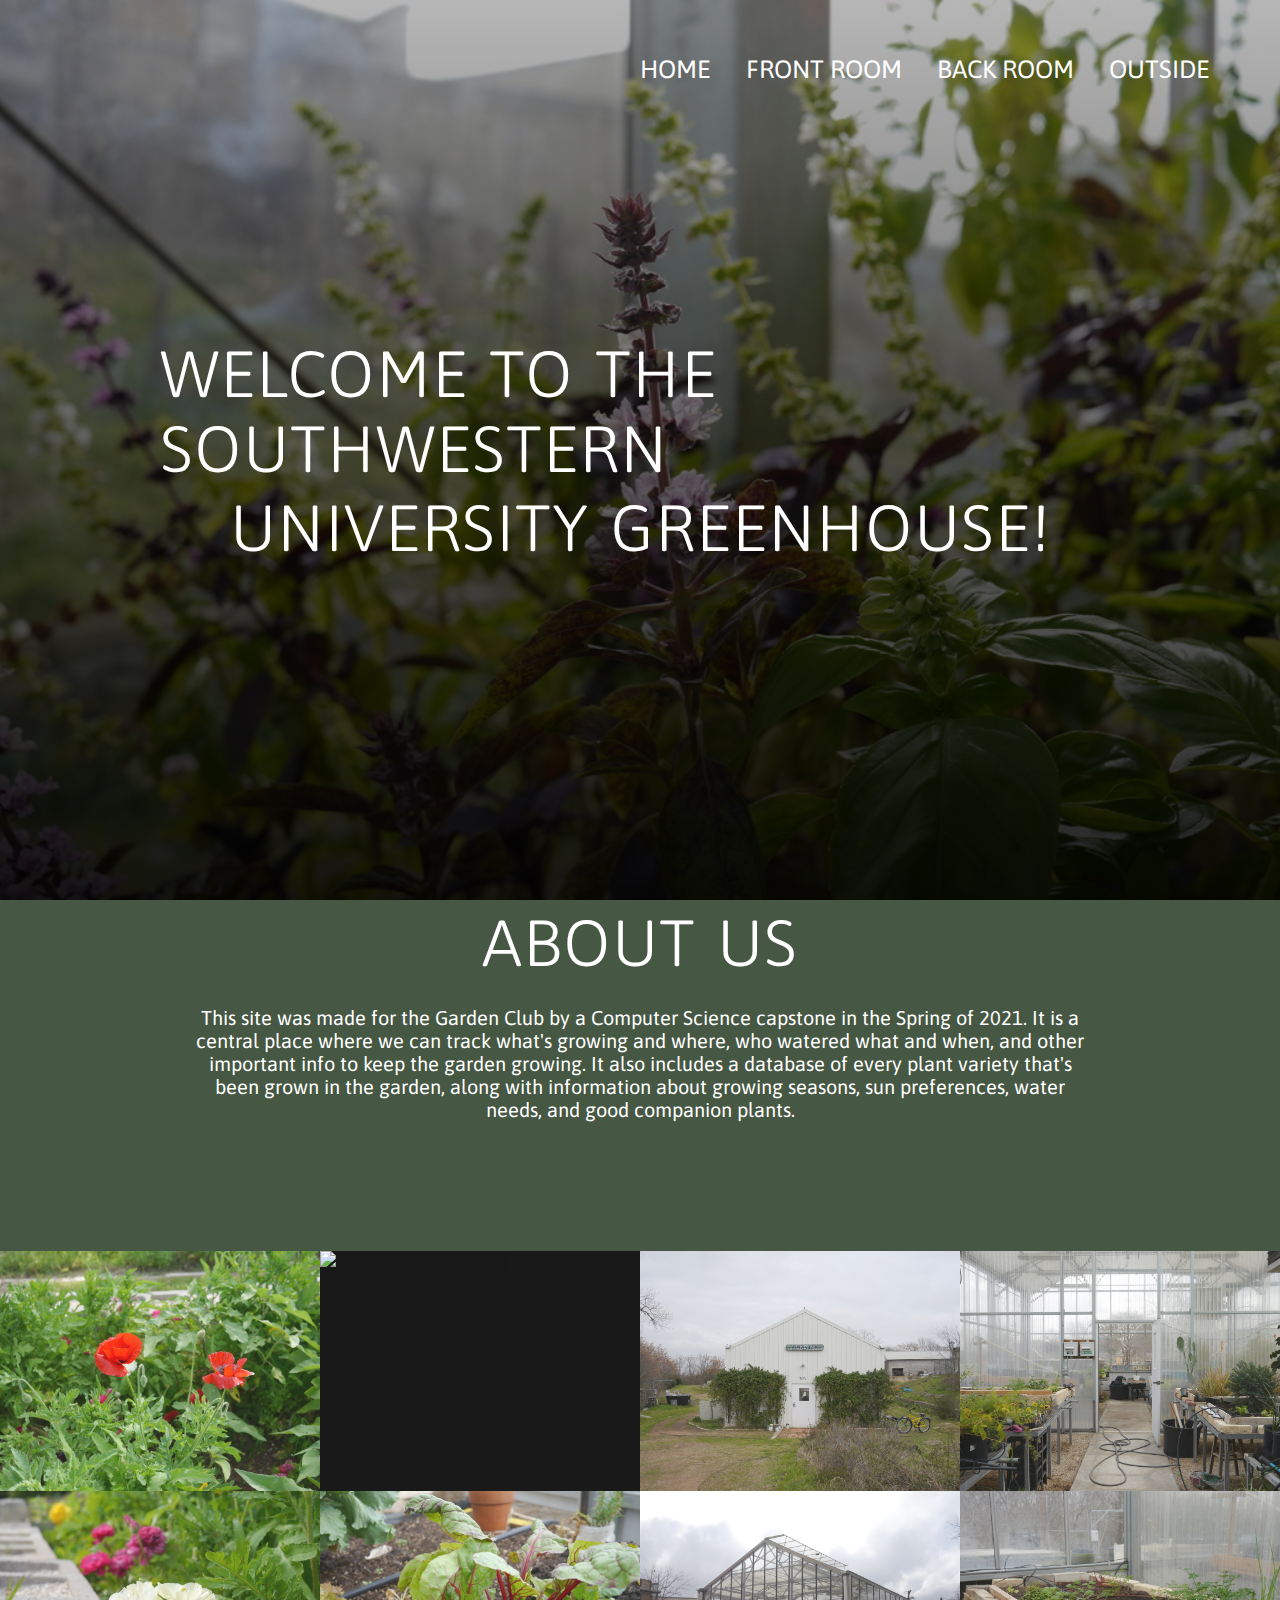
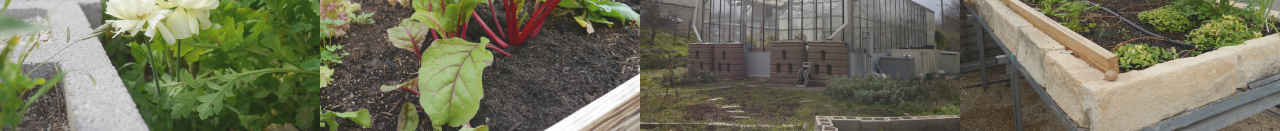
==== commit 409c1237: "Styled form and added about section on home page" ====
--- a/app/templates/index.html
+++ b/app/templates/index.html
@@ -15,7 +15,7 @@
         <nav>
             <div class = "row">
                 <ul class="main-nav"> <!-- unordered list = ul, li = elements in the list -->
-                    <li><a href="#">Home</a></li>
+                    <li><a href="index.html">Home</a></li>
                     <li><a href="front.html">Front Room</a></li>
                     <li><a href="back.html">Back Room</a></li>
                     <li><a href="outside.html">Outside</a></li>
@@ -31,6 +31,14 @@
     
     
     </header>
+    <section class="about">
+        <h1>About Us</h1>
+        <p>This site was made for the Garden Club by a Computer Science capstone in the Spring of 2021. 
+            It is a central place where we can track what's growing and where, who watered what and when, 
+            and other important info to keep the garden growing. It also includes a database of every plant 
+            variety that's been grown in the garden, along with information about  growing seasons, sun preferences,
+            water needs, and good companion plants.</p>
+    </section>
     <section class = "photos" id = "photos">
         <div class = "img-box-of-8">
             <img src="../static/img/garden-1.jpeg" class = "photo">
--- a/app/static/style.css
+++ b/app/static/style.css
@@ -145,8 +145,22 @@
     
 }
 
-.front, .back{
+.front, .back, .about{
     background-color: #465743;
+}
+
+.about{
+    color:white;
+    
+}
+
+.about p{
+    justify-content: center;
+    text-align:center;
+    margin-right: 15%;
+    margin-left: 15%;
+    margin-top: 2%;
+    
 }
 
 .front{
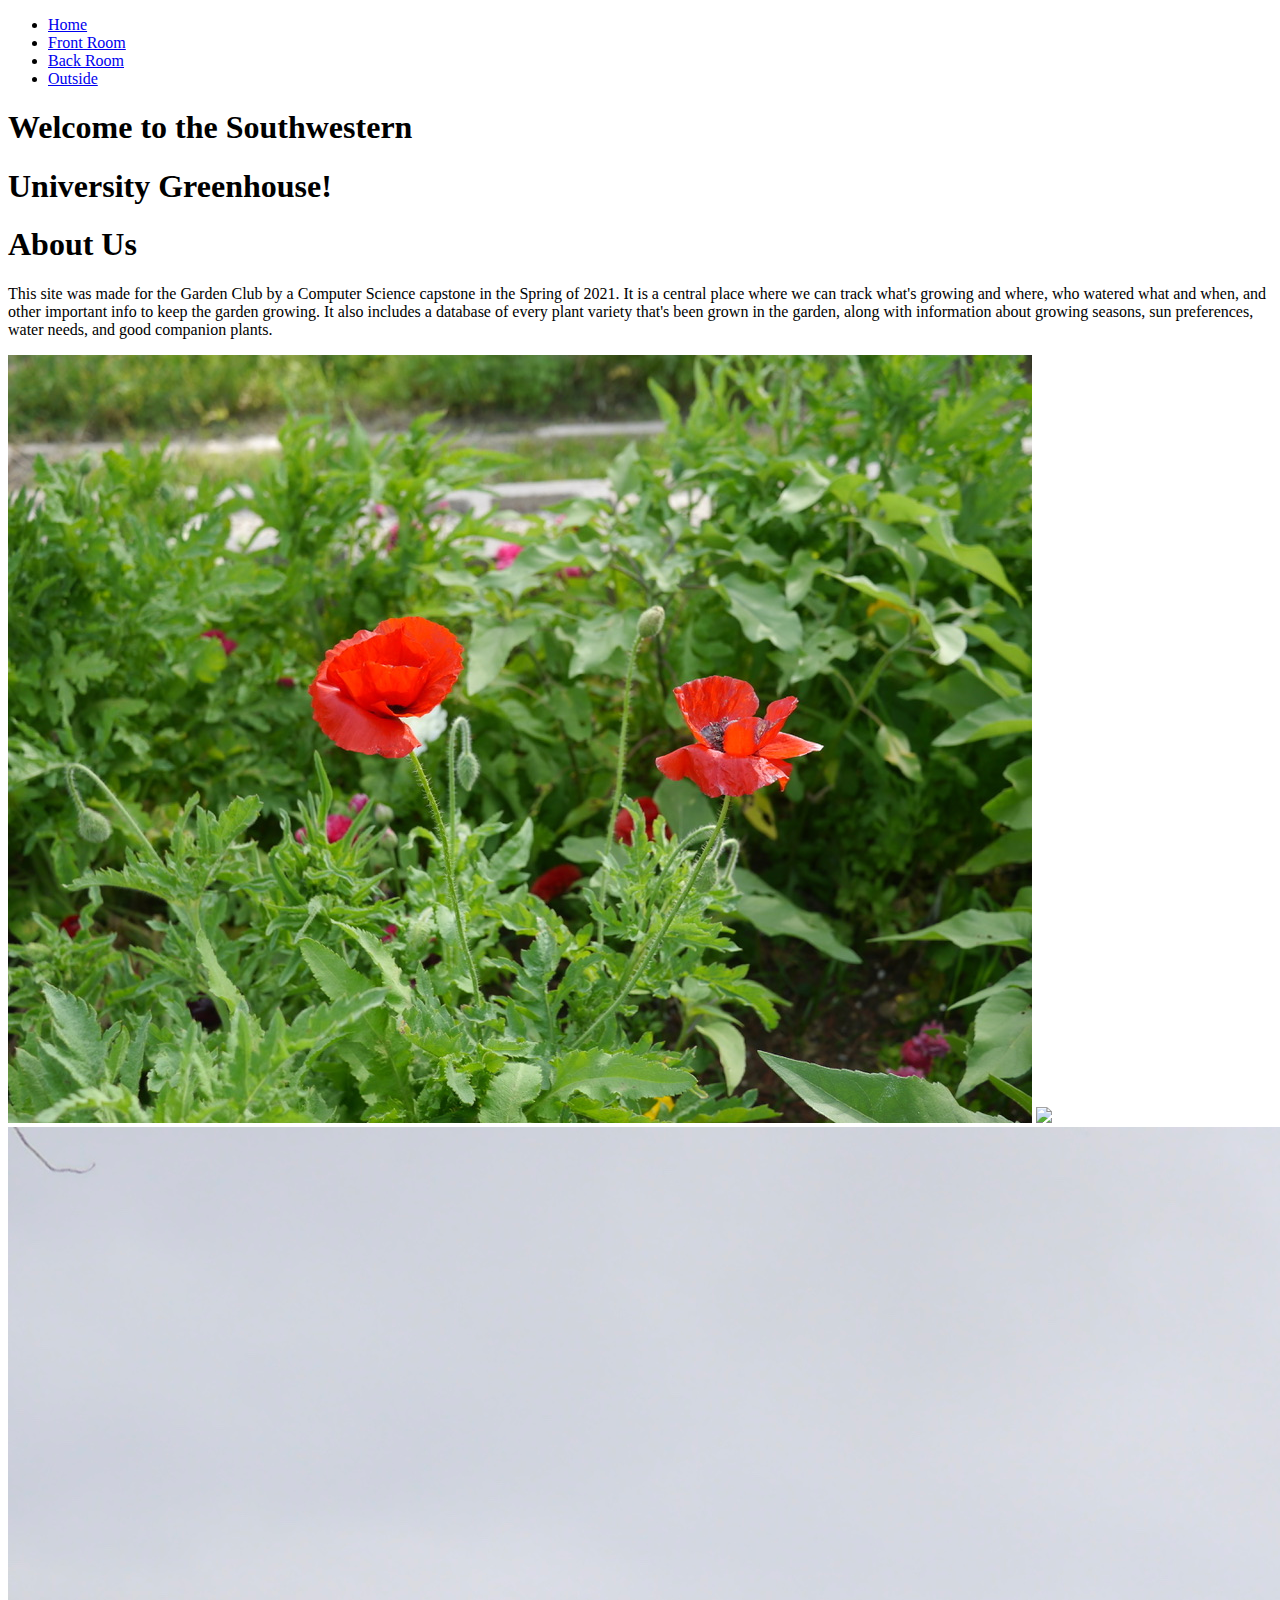
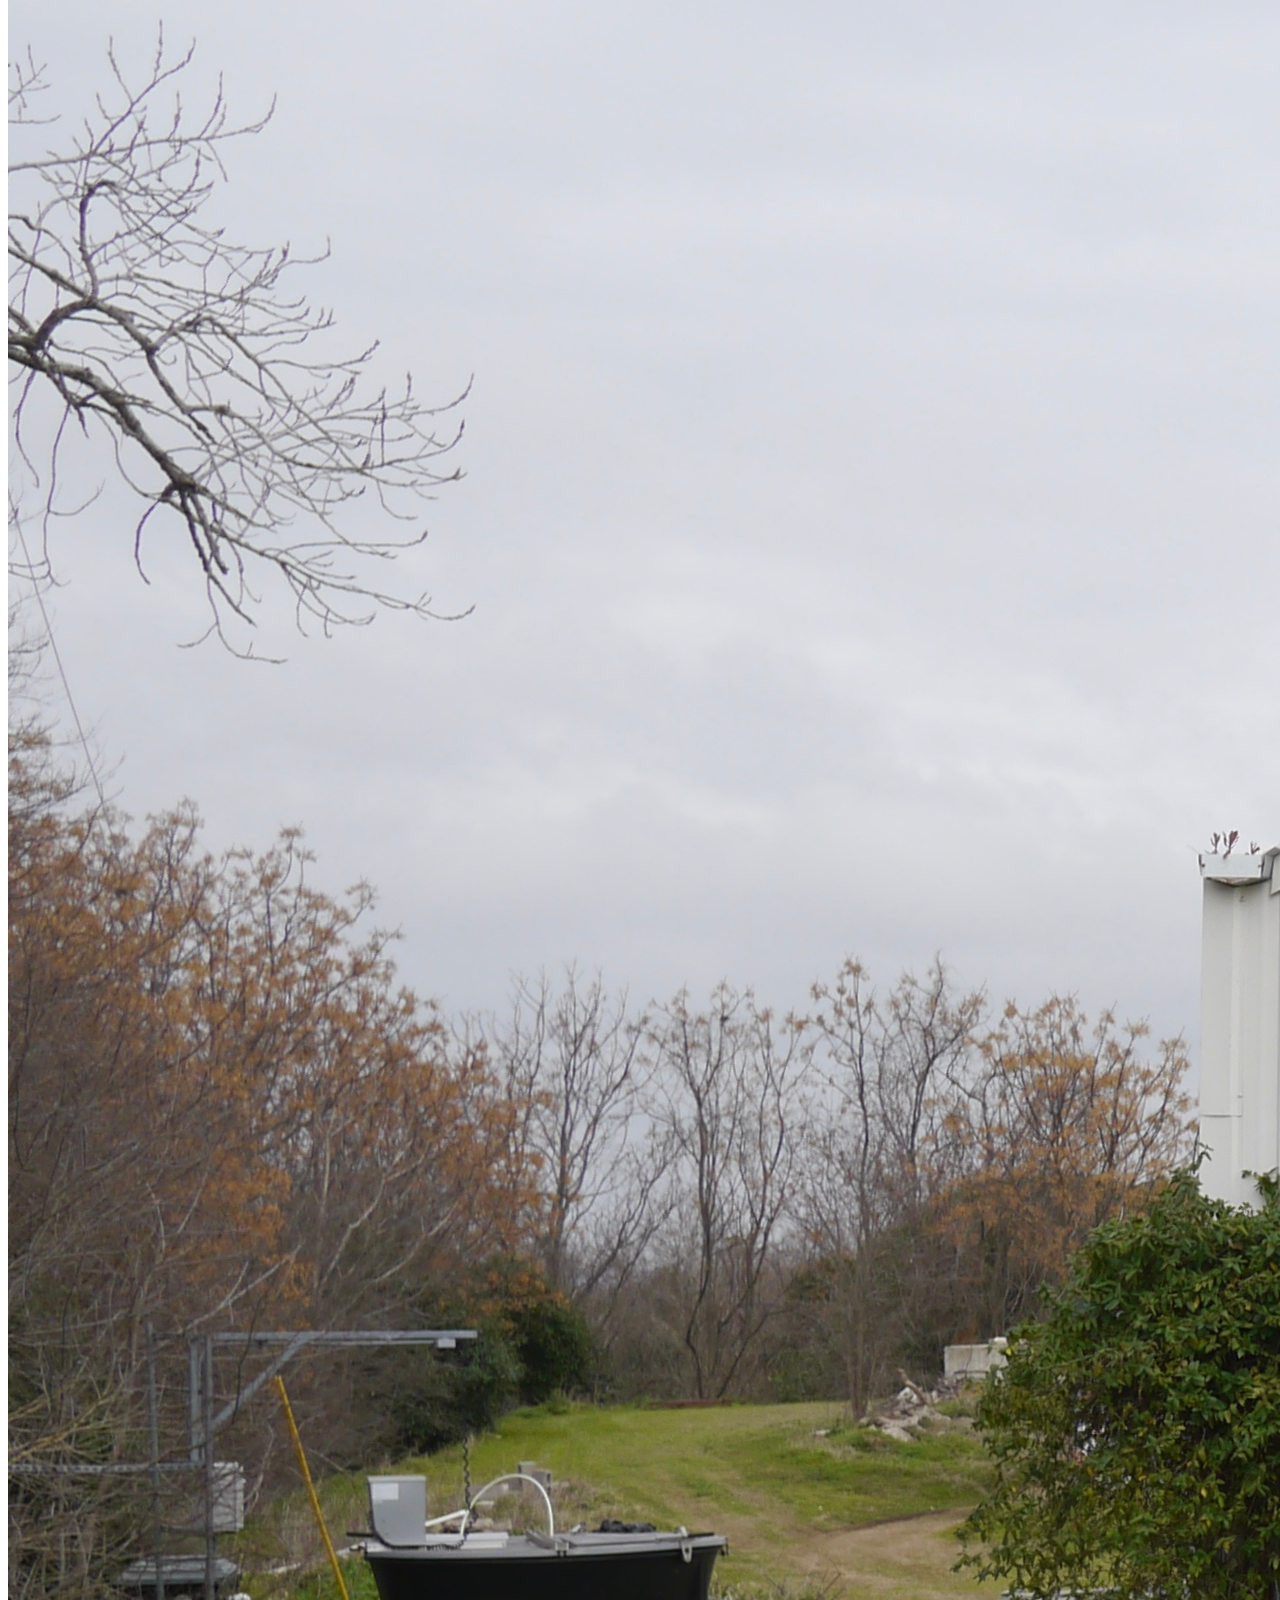
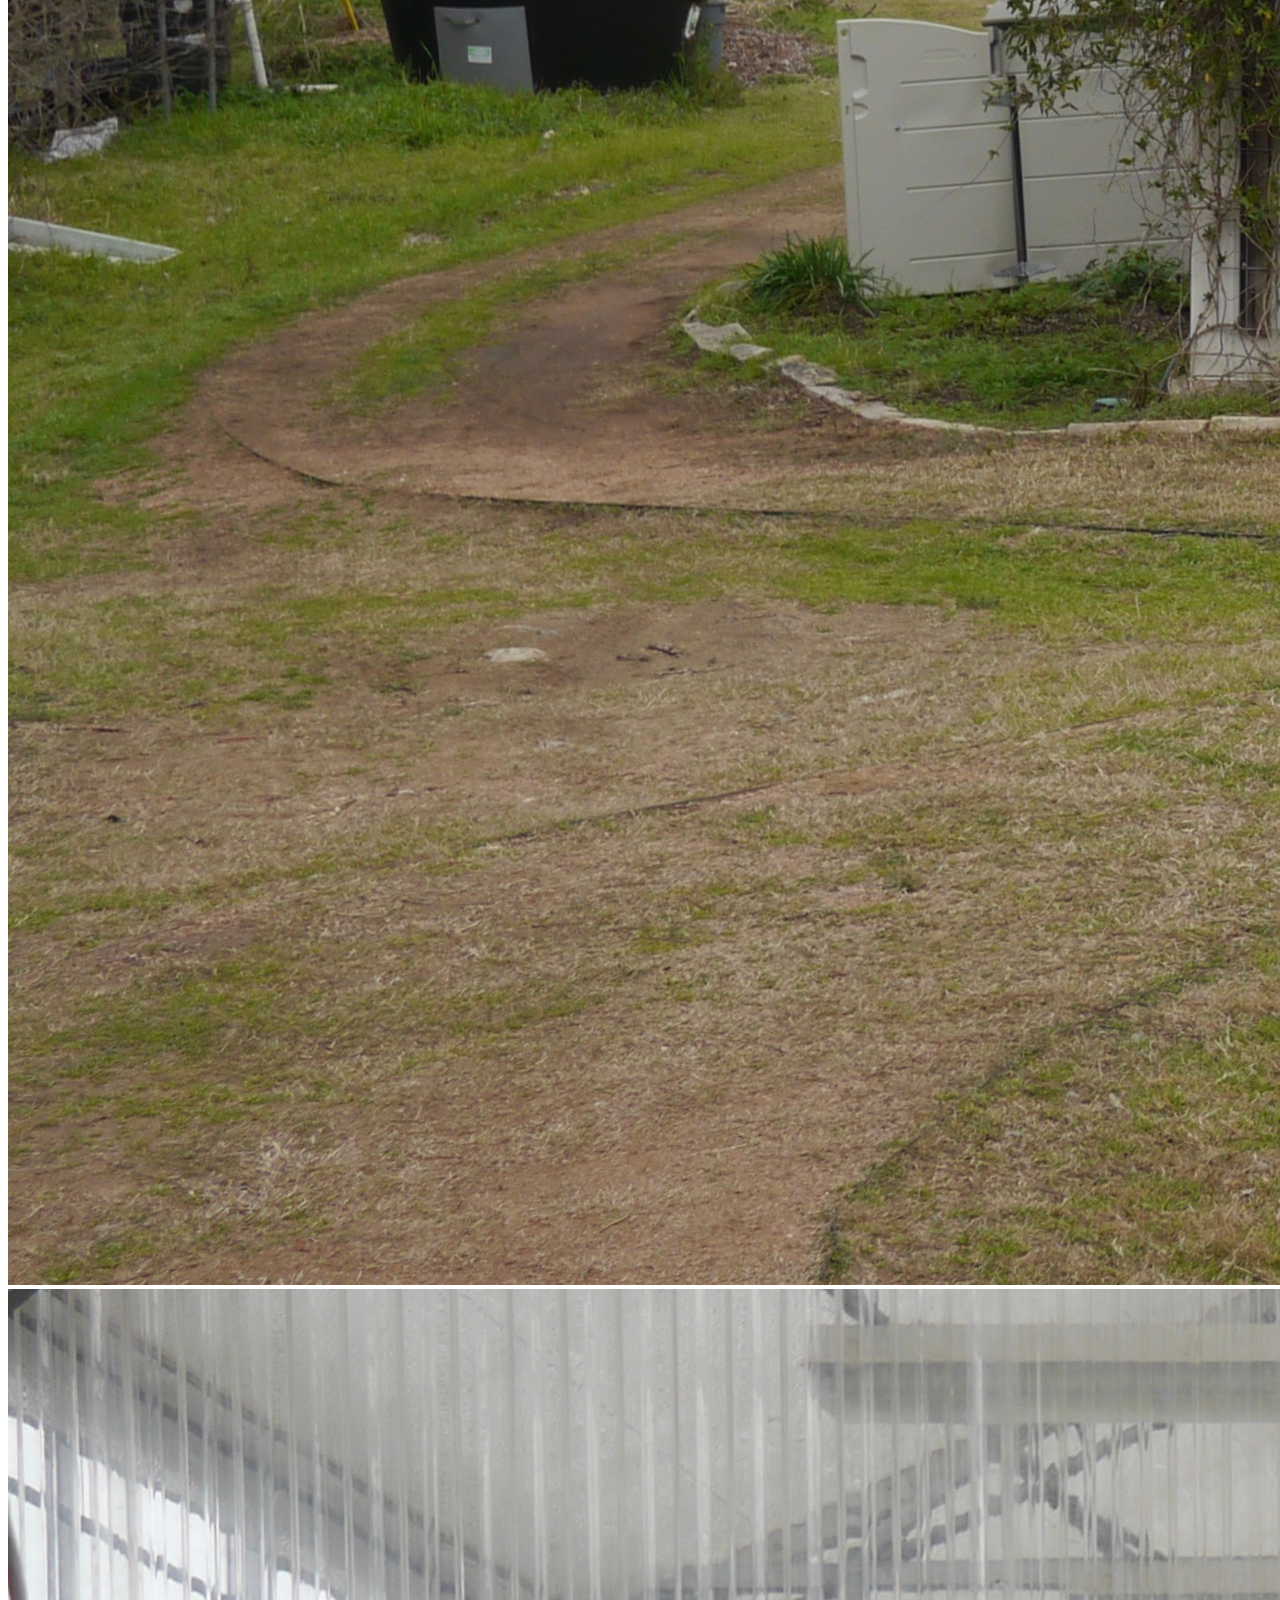
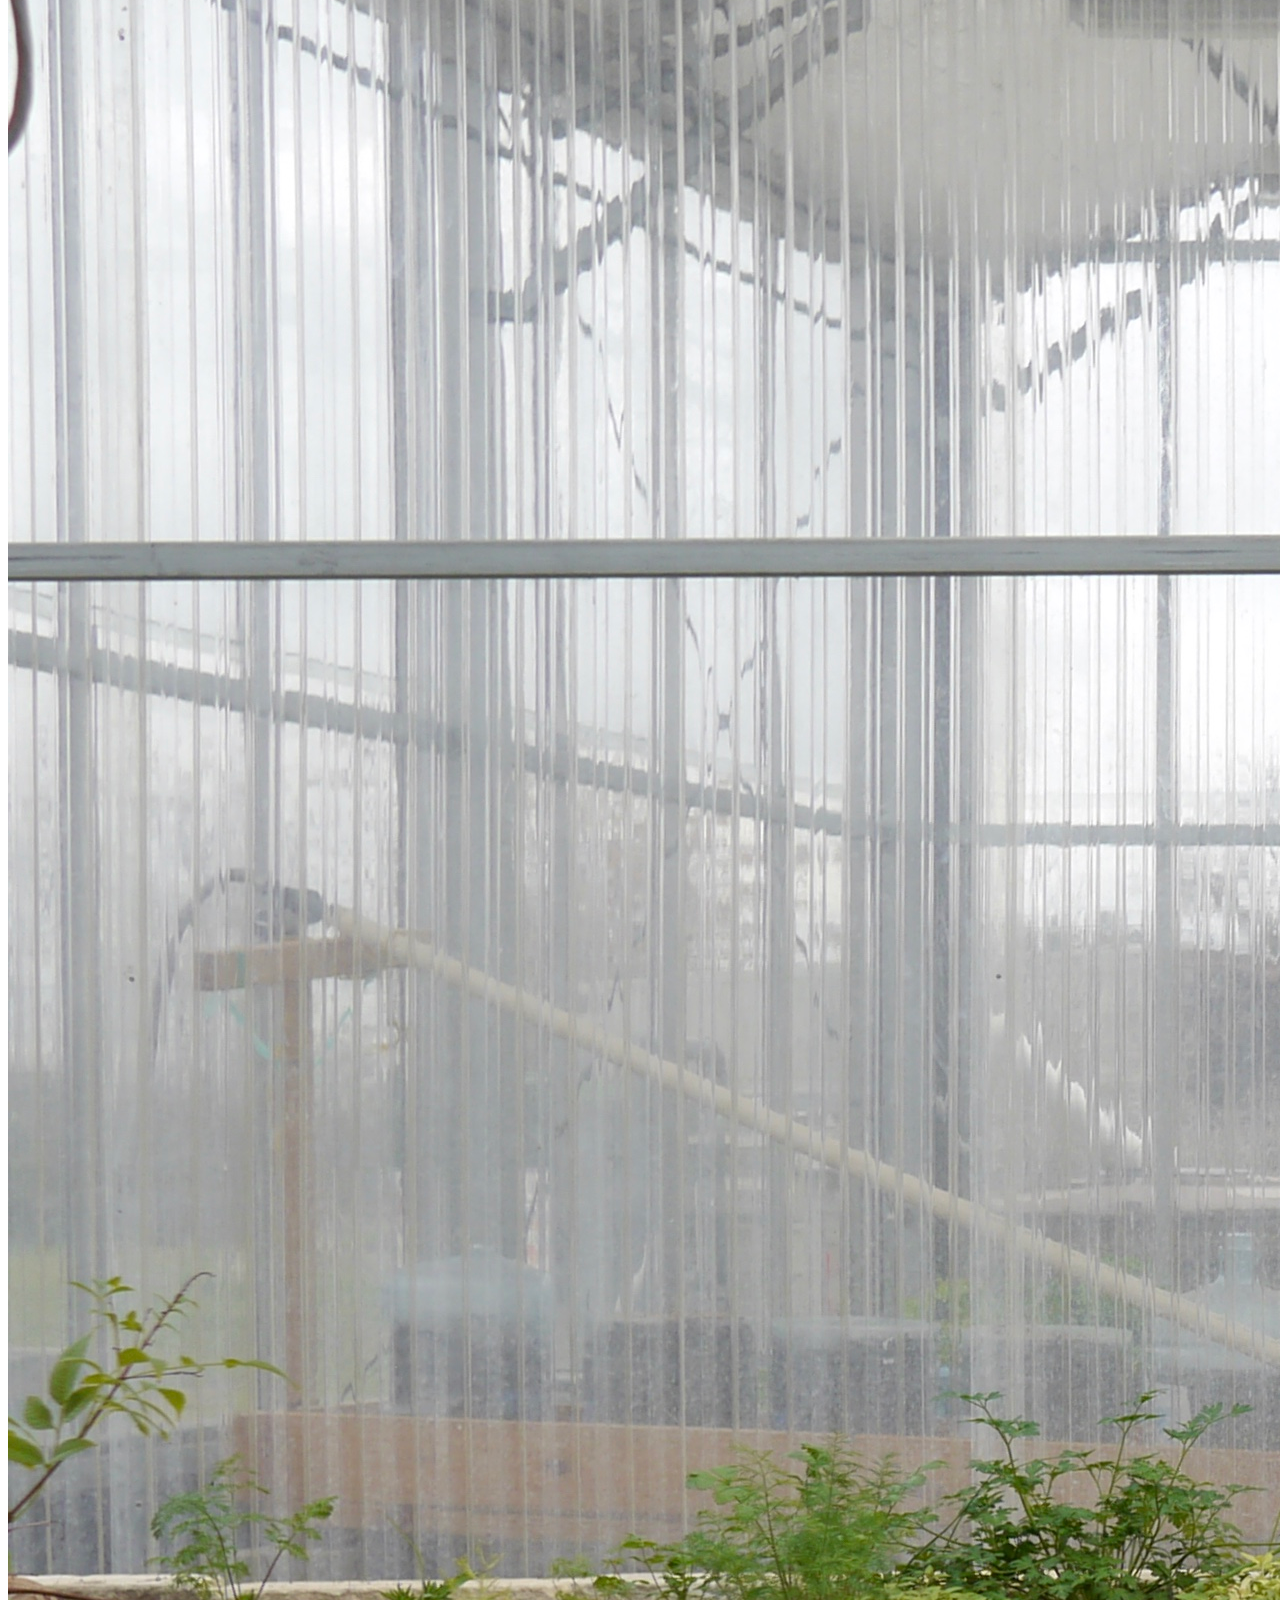
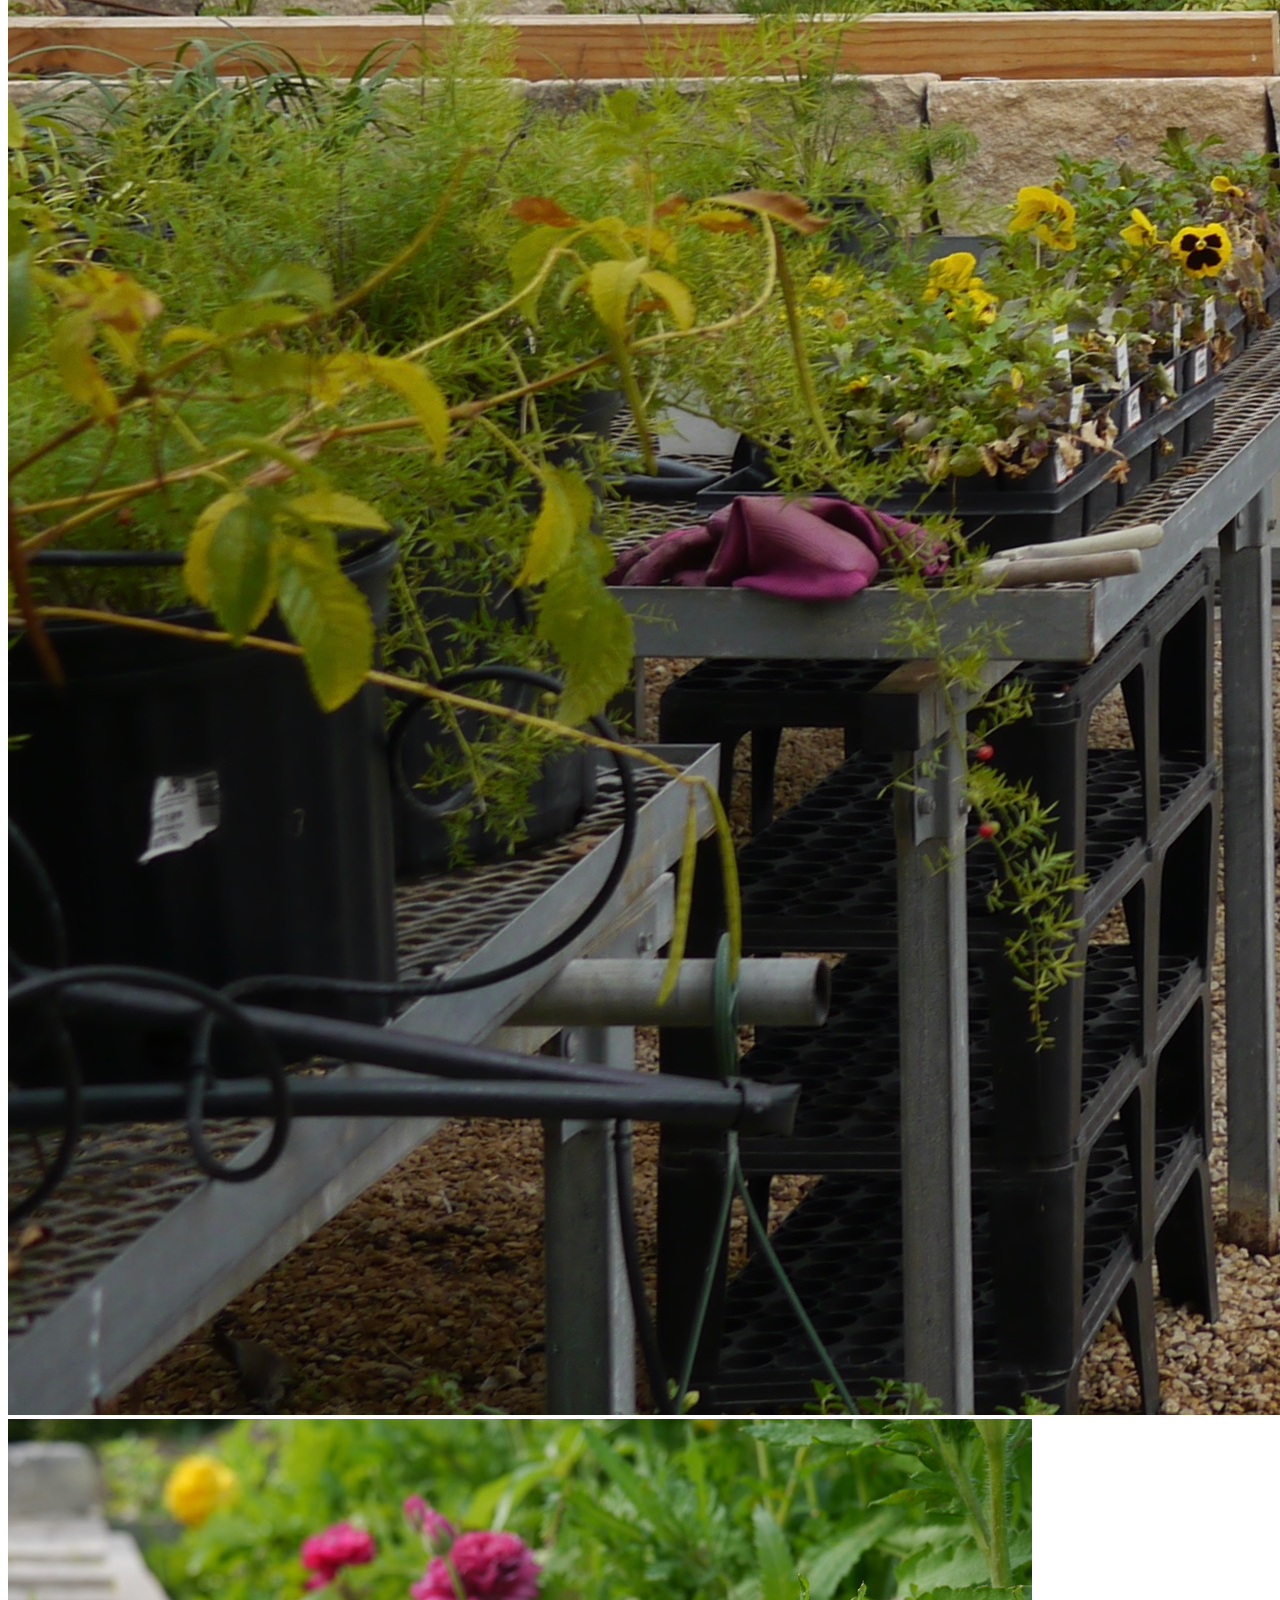
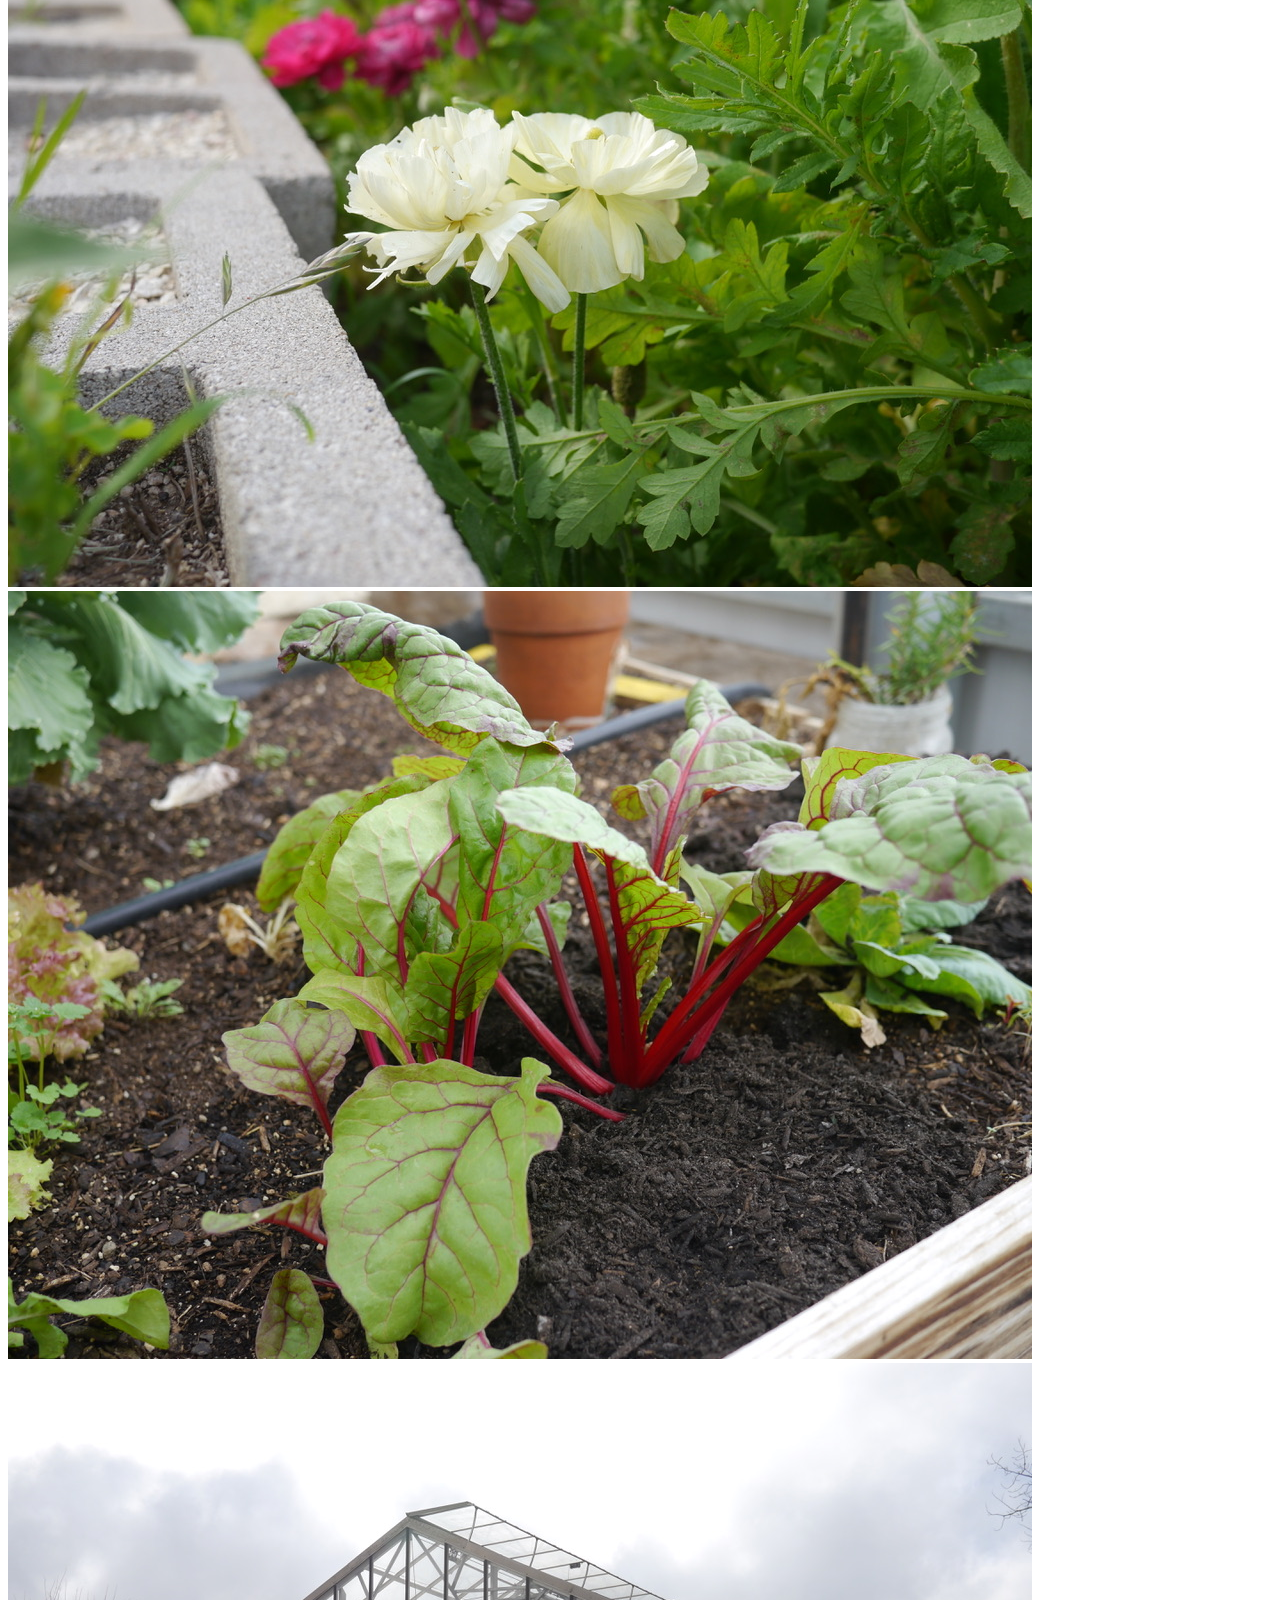
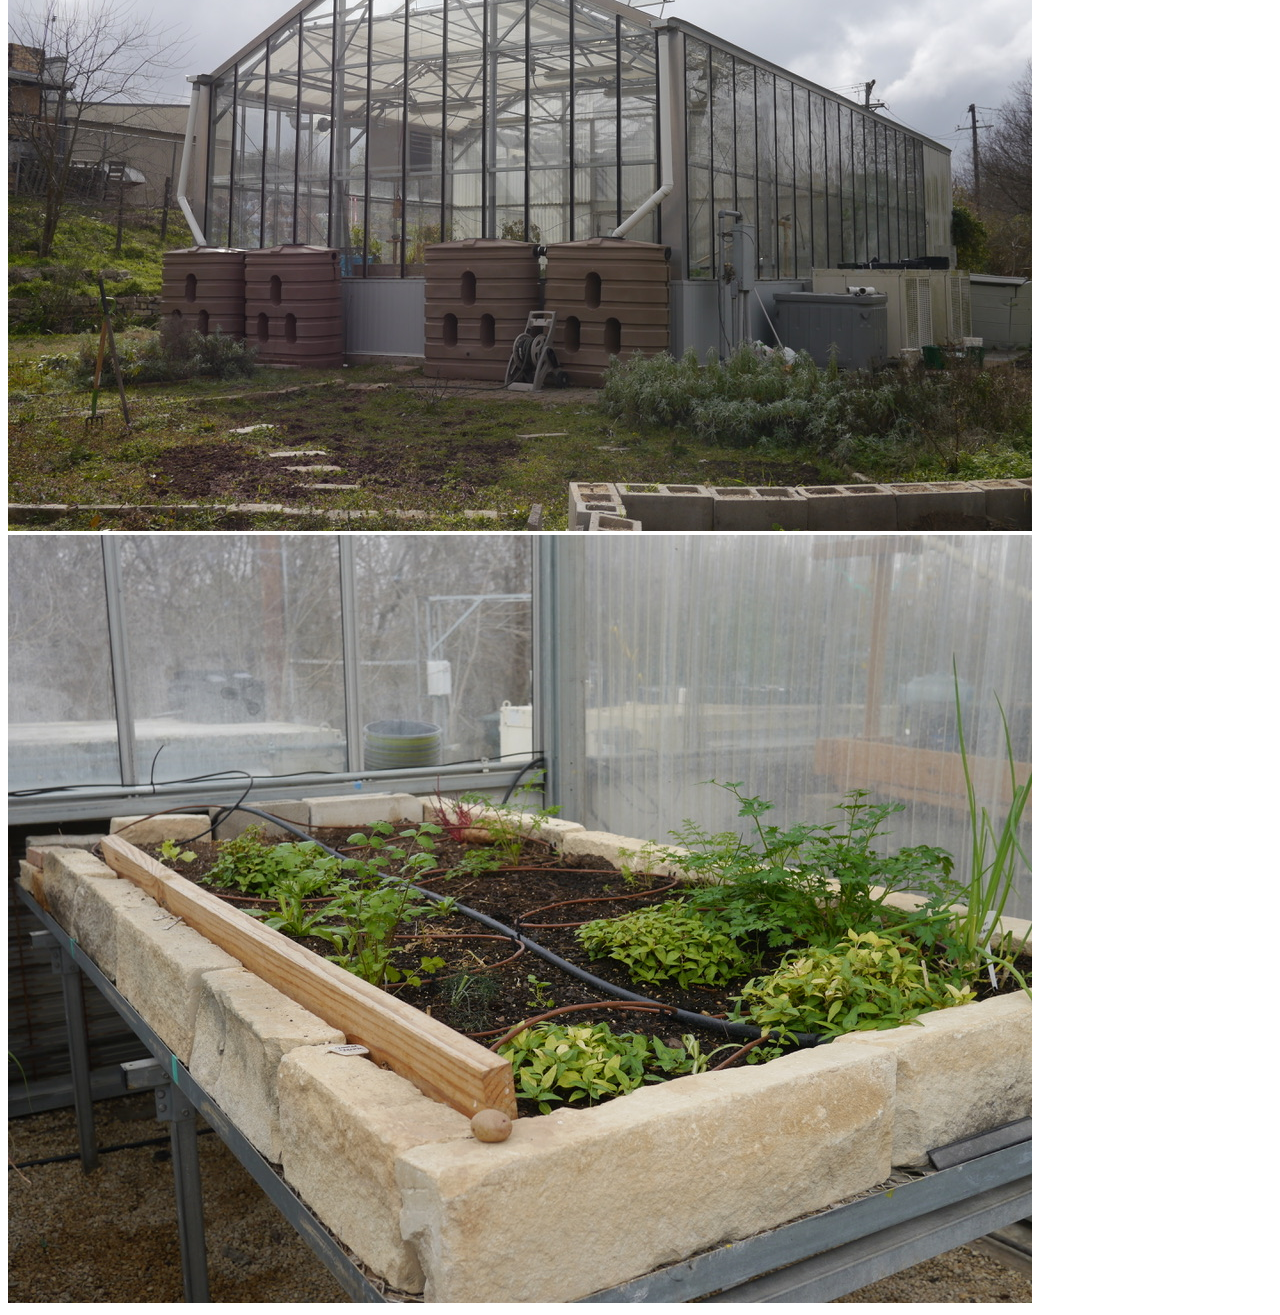
==== commit 5ed0f143: "Testing netlify" ====
--- a/app/templates/index.html
+++ b/app/templates/index.html
@@ -4,8 +4,8 @@
     <meta charset="UTF-8">
     <meta http-equiv="X-UA-Compatible" content="IE=edge">
     <meta name="viewport" content="width=device-width, initial-scale=1.0">
-    <link rel="stylesheet" href="../static/style.css">
-    <link rel="stylesheet" href="../static/queries.css">
+    <link rel="stylesheet" href="static/style.css">
+    <link rel="stylesheet" href="static/queries.css">
     <link href="https://fonts.googleapis.com/css2?family=Asap:ital,wght@0,100;0,300;0,400;1,300&display=swap" rel="stylesheet">
     <script type="text/javascript" src="../static/index.js"></script>
     <title>Greenhouse Website</title>
